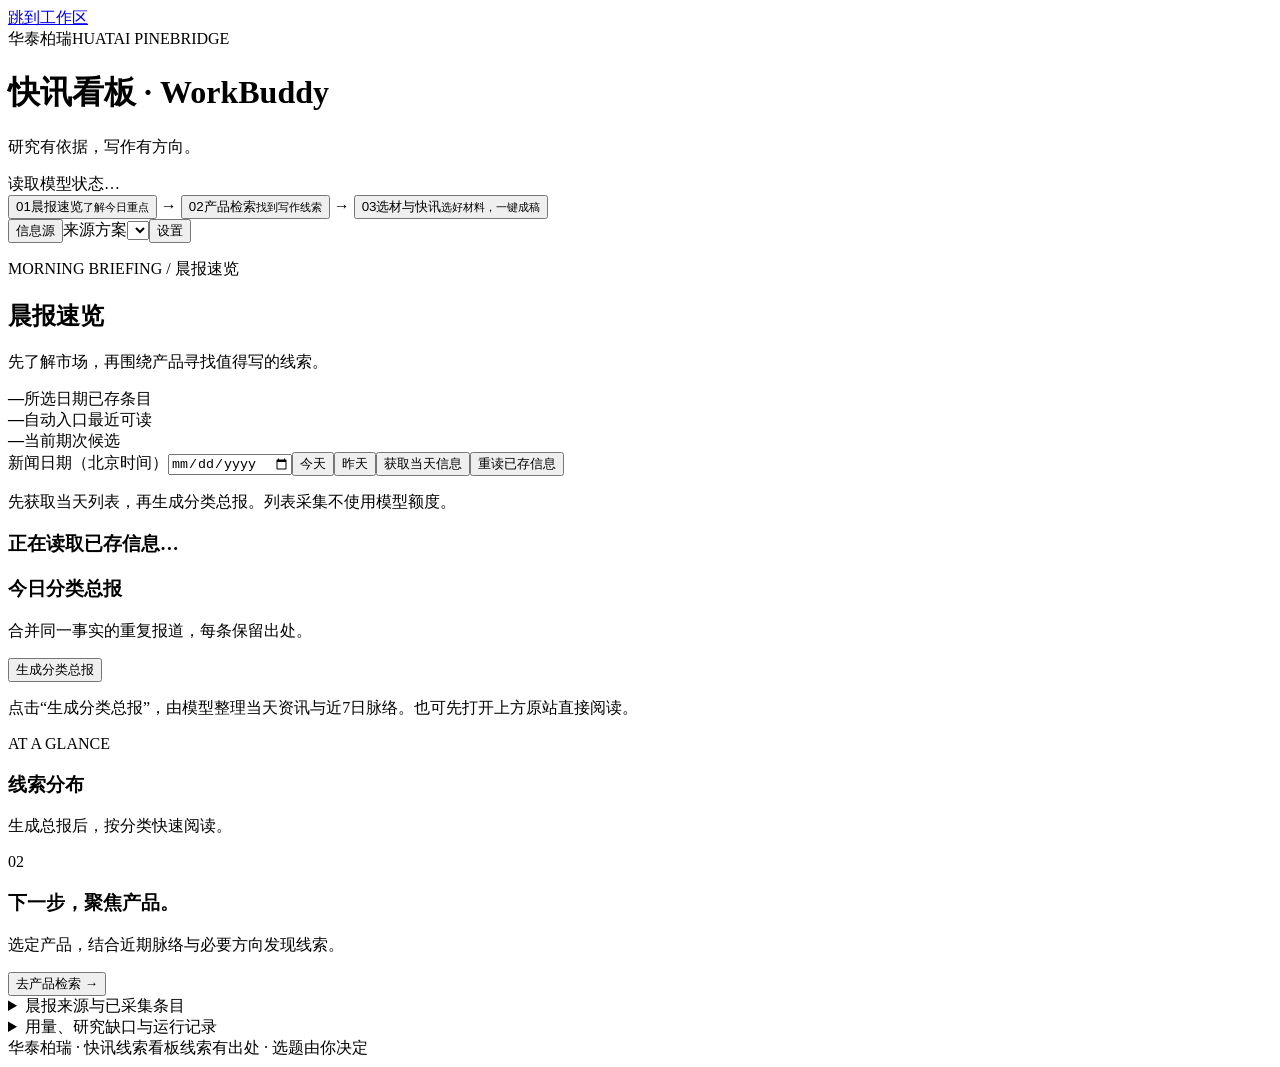
==== fastnews/static/index.html @ 2cdc7c20 "feat: create independent Windows WorkBuddy dashboard with company templates" ====
<!doctype html>
<html lang="zh-CN">
<head><meta charset="utf-8"><meta name="viewport" content="width=device-width,initial-scale=1"><title>快讯看板 · WorkBuddy</title><link rel="stylesheet" href="/style.css"><link rel="stylesheet" href="/editorial.css"><script defer src="/app.js"></script><script defer src="/reader.js"></script><script defer src="/workflow.js"></script><script defer src="/exploration.js"></script><script defer src="/writing.js"></script><script defer src="/workspace.js"></script><script defer src="/visuals.js"></script><script defer src="/workbuddy.js"></script></head>
<body>
<a class="skip-link" href="#main-content">跳到工作区</a>
<header class="app-header"><div class="brand-lockup"><div class="brand-name">华泰柏瑞<span>HUATAI PINEBRIDGE</span></div><div class="brand-divider"></div><div><h1>快讯看板 · WorkBuddy</h1><p>研究有依据，写作有方向。</p></div></div><div class="header-status"><span id="mode"></span><span id="host-badge">读取模型状态…</span></div></header>
<main id="main-content">
<nav class="reader-nav" aria-label="工作板块">
 <div class="reader-links" role="tablist" aria-label="快讯工作流程">
  <button id="tab-morning" role="tab" aria-label="01 晨报速览" aria-controls="morning-workspace" aria-selected="true" data-workspace="morning"><span class="step-number">01</span><span class="step-text">晨报速览<small>了解今日重点</small></span></button>
  <span class="step-connector" aria-hidden="true">→</span>
  <button id="tab-product" role="tab" aria-label="02 产品检索" aria-controls="product-workspace" aria-selected="false" data-workspace="product"><span class="step-number">02</span><span class="step-text">产品检索<small>找到写作线索</small></span></button>
  <span class="step-connector" aria-hidden="true">→</span>
  <button id="tab-materials" role="tab" aria-label="03 选材与快讯" aria-controls="materials-workspace" aria-selected="false" data-workspace="materials"><span class="step-number">03</span><span class="step-text">选材与快讯<small>选好材料，一键成稿 <b id="nav-pool-count"></b></small></span></button>
 </div>
 <div class="reader-profile"><button id="source-workspace-link" data-workspace="sources">信息源</button><label><span class="sr-only">来源方案</span><select id="reader-profile" aria-label="来源方案"></select></label><button id="manage-sources" aria-label="来源设置">设置</button></div>
</nav>
<button id="reading-stop" hidden>停止本轮检索</button><div id="message" role="status" aria-live="polite"></div><section id="job" class="job-result hidden" aria-live="polite"></section>

<section id="morning-workspace" class="workspace-screen" role="tabpanel" aria-labelledby="tab-morning"><section class="panel daily-panel" id="morning-panel" aria-label="按日期查看新闻">
 <div class="intro-board"><div class="intro-copy"><p class="eyebrow">MORNING BRIEFING / 晨报速览</p><h2>晨报速览</h2><p>先了解市场，再围绕产品寻找值得写的线索。</p></div><div class="overview-stats" aria-label="工作台概览"><div><strong id="overview-articles">—</strong><span>所选日期已存条目</span></div><div><strong id="overview-ready">—</strong><span>自动入口最近可读</span></div><div><strong id="overview-pool">—</strong><span>当前期次候选</span></div></div></div>
 <div class="daily-controls"><label>新闻日期（北京时间）<input type="date" id="news-day"></label><button id="today">今天</button><button id="yesterday">昨天</button><button id="scan" class="primary">获取当天信息</button><button id="refresh">重读已存信息</button></div>
 <p class="muted">先获取当天列表，再生成分类总报。列表采集不使用模型额度。</p>
 <div class="daily-heading"><h3 id="daily-title">正在读取已存信息…</h3><span id="daily-count" class="pill"></span></div>


 <div class="briefing-layout"><div class="briefing-content"><div class="section-head report-heading"><div><h3>今日分类总报</h3><p class="muted" id="digest-explainer">合并同一事实的重复报道，每条保留出处。</p></div><button id="digest" class="primary">生成分类总报</button></div>
 <p id="morning-progress" class="task-progress" role="status" aria-live="polite"></p>
 <div id="morning-report" class="reading-report"><p class="empty">点击“生成分类总报”，由模型整理当天资讯与近7日脉络。也可先打开上方原站直接阅读。</p></div></div><aside class="briefing-aside"><section class="topic-overview"><p class="eyebrow">AT A GLANCE</p><h3>线索分布</h3><p id="topic-caption" class="muted">生成总报后，按分类快速阅读。</p><div id="topic-chart"></div><button id="clear-topic" class="text-action" hidden>查看全部分类 →</button></section><section class="next-step"><span class="paper-index" aria-hidden="true">02</span><h3>下一步，聚焦产品。</h3><p>选定产品，结合近期脉络与必要方向发现线索。</p><button id="open-editor">去产品检索 →</button></section></aside></div>
 <details class="briefings"><summary>晨报来源与已采集条目</summary><p id="daily-notice" class="muted"></p><div id="briefing-sources" class="source-grid"></div><details><summary>阅读已采集的晨报条目</summary><div id="daily-briefings"></div></details></details>
</section>
</section>
<section id="product-workspace" class="workspace-screen" role="tabpanel" aria-labelledby="tab-product" hidden><section id="editor-panel" class="editor-panel"><div class="workspace-title product-title"><div><p class="eyebrow">PRODUCT RESEARCH / 产品检索</p><h2>产品检索</h2></div><button data-workspace="materials">查看候选池 <span id="product-pool-count"></span> →</button></div><p class="muted">选择产品与资讯截点，加入感兴趣的线索；写哪些、怎么写，由你决定。</p>
<section class="toolbar panel" aria-label="本期设置">
 <label>观察产品<select id="product"></select></label><label>本期日期<input type="date" id="day"></label><div class="cutoff-display"><span>资讯截至（北京时间）</span><output id="cutoff-readable">正在读取…</output></div>
 <div class="cutoff-actions"><button id="cutoff-now">截至现在</button><button id="cutoff-yesterday">截至昨天</button><button id="cutoff-news-day">采用晨报日期</button></div>
 <details class="full period-tools"><summary>切换历史期次 / 单独建立期次</summary><div class="period-controls"> <button id="create">建立本期</button><label class="wide">已保存的期次<select id="editions"><option value="">请选择期次</option></select></label></div></details>
 <details class="full"><summary>自定义截点与产品资料（可选）</summary><label class="custom-cutoff">自定义新闻截点<input id="cutoff" aria-label="新闻使用截点，含时区"></label><p class="muted">缺交易日历时，请按实际数据填写，例如 HK=2026-09-14@用户核对。留空表示未知，行情数值将保留待核实。产品结构和历史稿件应先导入，再建立本期冻结快照。</p><textarea id="markets" rows="2" placeholder="每行一项 MARKET=YYYY-MM-DD@来源"></textarea><button id="open-import-top">导入产品资料 / 历史稿件</button></details>
</section>
<section class="panel ai-product-panel"><div class="section-head"><div><p class="eyebrow">DISCOVER & SELECT</p><h2>检索与筛选</h2></div><div class="right"><span class="pill">主要方向 ≤3 · 其余有效线索可展开</span><button id="research" class="primary">检索该产品线索</button></div></div><details class="advanced-search"><summary>检索范围与补充关键词</summary><div id="product-plan" class="search-plan"></div><label>本轮补充关键词（可选，逗号分隔）<input id="search-keywords" maxlength="410" placeholder="例如 AI应用、云业务、平台监管；公开检索词，请勿填写私有资料"></label></details><p id="product-progress" class="task-progress" role="status" aria-live="polite"></p><details class="exploration-controls"><summary>继续补搜</summary><label>这次更想了解什么（可选，将用于联网检索，请勿填写私有资料）<input id="explore-question" maxlength="500" placeholder="例如：更多产业投资背景，或者这条消息的后续进展"></label><div class="right"><button id="explore" class="primary">继续探查</button><button id="explore-stop" hidden>停止本轮探查</button><span class="muted">全网增量 · 沿用本期截点 · 8分钟内结束</span></div><p id="explore-progress" class="task-progress" role="status" aria-live="polite"></p></details><div id="product-report" class="reading-report"><p class="empty">选择产品和新闻截点后，点击“检索该产品线索”。</p></div></section>
<details class="panel evidence-tools"><summary>已采集资料与原文核对（可选）</summary><p class="muted">需要逐条核对证据时使用：在左侧筛选本地资料，在右侧核对出处、导入原文、摘录事实；此处不是全网检索结果。日常可直接加入候选池并导出背景，不必完成这一步。</p><div class="workspace">
 <section class="panel candidates"><div class="section-head"><div><p class="eyebrow">01 / COMPARE</p><h2>已采集资料</h2></div></div><p id="edition-note" class="muted">选择产品和截点后，可直接检索。所有线索均由您手工选择。</p><div id="research-summary" aria-live="polite"></div><div class="filters"><select id="relevance" aria-label="产品相关性"><option value="core">产品观察线索</option><option value="background">宏观 / 行业背景</option><option value="all">全部事件池（含旧闻与未命中）</option><option value="selected">人工已选</option></select><select id="group" aria-label="时间分区"><option value="all">全部时间分区</option><option value="within_cutoff">截点内</option><option value="pending_time">时间待核实</option><option value="out_of_cutoff">截点外</option><option value="historical_evidence_incomplete">历史版本不完整</option></select><button id="open-import">补充线索</button></div><div id="events"></div></section>
 <section class="panel detail"><div class="section-head"><div><p class="eyebrow">02 / EVIDENCE</p><h2>事实与来源</h2></div><span class="pill">默认不展示总分</span></div><div id="detail"><p class="empty">点击左侧线索，查看来源、时间与待补材料。</p></div></section>
</div>
</details>
</section></section>
<section id="materials-workspace" class="workspace-screen" role="tabpanel" aria-labelledby="tab-materials" hidden>
<div class="workspace-title"><div><h2>选材与快讯</h2><p id="materials-context" class="muted">先检索产品，再勾选本次材料。</p></div><button data-workspace="product">返回产品检索</button></div>
<div class="direct-layout">
<section class="panel" id="pool-panel"><div class="section-head"><h2>候选材料 <small id="pool-count"></small></h2></div><p class="muted">勾选纳入本次写作，可指定主新闻和必写项。</p><div id="pool-list"></div></section>
<div class="draft-column">
<section class="panel basket" id="background-panel"><div class="section-head"><h2>写作要求 <small id="dirty"></small></h2><button id="writing-generate" class="primary">生成快讯初稿</button></div>
<div id="chosen-main"></div><div id="chosen-clues" hidden></div>
<label>想突出什么（可选）<textarea id="mainline" rows="3" placeholder="例如：先写产业需求的新变化，再联系本产品；不填则在已选材料内判断主次。"></textarea></label>
<details><summary>补充材料或写作要求</summary><button id="add-note">添加补充</button><p id="background-note-count" class="muted"></p><div id="manual-notes"></div></details>
<details><summary>已选事实与背景导出</summary><button id="save">保存选择</button><div id="chosen-facts"></div><button id="export">导出背景 MD</button><div id="downloads"></div><details id="handoff-preview-panel"><summary>查看导出背景</summary><pre id="handoff-preview" class="handoff-preview"></pre></details></details>
</section>
<section class="panel writing-panel" id="writing-panel"><div class="section-head"><h2>快讯初稿</h2></div>
<p id="writing-state" class="muted"></p><p id="writing-research-note" class="muted"></p>
<p id="writing-error" class="writing-gaps" role="alert" hidden></p>
<div class="writing-task"><span id="writing-progress" role="status" aria-live="polite"></span><button id="writing-stop" hidden>停止生成</button></div>
<div id="writing-draft-result"></div>
<details><summary>让 AI 按意见修改</summary><label>修改意见<textarea id="writing-feedback" rows="3" maxlength="4000" placeholder="例如：把主要变化提前，合并重复分析，产品段再简练一些。"></textarea></label><button id="writing-revise">按意见生成新版本</button></details>
<details><summary>历史版本与运行记录</summary><div id="writing-history"></div><pre id="writing-history-content" class="writing-prose"></pre><div id="writing-usage"></div></details>
</section></div></div></section>
<section id="sources-workspace" class="workspace-screen" aria-label="来源与连接" hidden><div class="workspace-title"><div><p class="eyebrow">SOURCE LIBRARY / 信息源</p><h2>可用信息，<em>各有入口。</em></h2><p class="muted">自动来源获取列表，手动来源保留原站。找到重要信息后，可加入自己的写作背景。</p></div></div><section class="panel" id="sector-panel" aria-label="细分领域来源">
 <div class="section-head"><div><p class="eyebrow">BROWSE BY TOPIC</p><h2>按领域查找信息源</h2><p class="muted" id="sector-date"></p></div><div class="right"><label>采集日期<input type="date" id="source-day"></label><button id="scan-sector">更新全部自动来源</button></div></div>
 <div class="category-filter" id="sector-filters"></div><div class="source-group-heading"><h3>自动采集 <span id="automatic-source-count"></span></h3><p>优先读取可用的公开列表，保留每条信息的出处。</p></div><div id="sector-sources" class="source-grid"></div><div class="source-group-heading manual-heading"><h3>产品补搜 / 人工资料 <span id="manual-source-count"></span></h3><p>可检索的公开来源会在产品运行时补搜；访问受限或范围未确认的材料保留人工入口。</p></div><div id="manual-sources" class="source-grid manual-source-grid"></div>
 <h3 class="other-heading">已采集的领域信息</h3>
 <div id="daily-items"><p class="empty">正在读取…</p></div>
 <details id="undated-section"><summary id="undated-title">日期待核实的条目</summary><p class="muted">以下条目没有可靠的报道日期，未计入所选日期。请查看原文核实。</p><div id="daily-undated"></div></details>
 <div id="history-gaps" class="muted warning"></div>
</section>
<section class="coverage panel"><div id="source-coverage-visual" class="source-coverage-visual"></div><div><strong id="coverage">正在读取覆盖情况…</strong><p id="coverage-note" class="muted"></p></div><div class="right"><button id="show-sources">查看来源状态</button><button id="probe">重新检查来源连接</button></div></section>
<details class="panel" id="source-panel"><summary>逐个来源查看原因与最近检查时间</summary><p class="muted">原有26个来源保留。增加网站入口不会自动变成已接通采集器；自定义 RSS / Atom 可尝试读取公开列表。</p><div id="sources" class="source-grid"></div></details>
</section>
<details class="panel"><summary>用量、研究缺口与运行记录</summary><p>列表采集不调用模型。分类总报和产品推荐使用所选模型工具的登录与额度；具体用量以每次任务记录为准。Wind 尚未接入。</p><label><input id="public-text" type="checkbox"> 本次二轮研究读取已允许来源的公开正文（12 事件 / 20 页 / 每事件 4 页；不会自动产生事实）</label><pre id="usage">尚未运行本期研究</pre></details>
<footer><span>华泰柏瑞 · 快讯线索看板</span><span>线索有出处 · 选题由你决定</span></footer>
</main>
<dialog id="import-dialog"><form id="import-form"><div class="section-head"><h2>添加本地材料</h2><button type="button" id="close-import">关闭</button></div><p class="muted">文件和粘贴内容保存在本机。普通文本不会自动成为事实；JSON 可提供带出处的结构化事实。</p><label>材料类型<select id="import-kind"><option value="evidence">线索 / 来源正文</option><option value="product">产品结构（JSON）</option><option value="history">历史稿件</option></select></label><label>关联当前查看事件<input type="checkbox" id="link-event"></label><label>文件<input type="file" id="file" accept=".json,.txt,.md"></label><label>或粘贴文本<textarea id="paste" rows="7"></textarea></label><label>标题<input id="import-title"></label><label>已知公开日期或时刻（可留空）<input id="import-time" placeholder="YYYY-MM-DD 或含时区的时间"></label><label>原始 URL（可留空，不会自动访问）<input id="import-url" type="url"></label><label>资料声明来源（可留空）<input id="declared-source" placeholder="例如用户导出的 Wind 文件；保留实际输入身份"></label><button class="primary" type="submit">导入本地材料</button></form></dialog>
<dialog id="source-manager" class="source-manager"><div class="section-head"><h2>管理我的来源</h2><button id="close-sources">关闭</button></div><p class="muted">个人方案分别保存网址和启停偏好；本机新闻库与工作期次共用。</p><div class="manager-settings"><label>方案名称<input id="profile-name" maxlength="40"></label><label>模型执行工具<select id="reader-host"><option value="workbuddy">WorkBuddy · 官方账户入口</option><option value="none">暂不使用模型</option></select></label><label class="check-label"><input type="checkbox" id="reader-web">允许模型补充联网检索</label><div class="right"><button id="save-profile">保存方案设置</button><button id="new-profile">另建个人方案</button></div></div><p id="host-state" class="muted"></p><div class="right"><button id="workbuddy-login">首次连接</button><button id="workbuddy-check" class="primary">检查连接</button><button id="workbuddy-stop" hidden>停止检查</button></div><p id="workbuddy-state" class="muted"></p><details><summary>高级模型设置</summary><p class="muted">默认沿用当前账户模型。先验证其他模型与档位，再保存为写作和检索设置。</p><label>已验证方案<select id="workbuddy-verified"><option value="">当前账户默认模型</option></select></label><div class="manager-settings"><label>待验证模型 ID<input id="workbuddy-model" placeholder="留空使用默认模型"></label><label>推理档位<select id="workbuddy-effort"><option value="">账户默认</option><option>low</option><option>medium</option><option>high</option><option>xhigh</option><option>max</option></select></label><button id="workbuddy-verify-model">验证此方案</button></div></details><div id="manager-message" role="status"></div><div class="section-head"><h3>网址清单</h3><button id="add-source" class="primary">添加网址</button></div><div id="manager-sources"></div></dialog>
<dialog id="source-edit"><form id="source-edit-form"><div class="section-head"><h2 id="source-edit-title">添加网址</h2><button type="button" id="cancel-source">关闭</button></div><input type="hidden" id="source-id"><label>来源名称<input id="source-name" maxlength="80" required></label><label>网站 / 栏目 / RSS 地址<input id="source-url" type="url" required></label><label>读取方式<select id="source-collection"><option value="link">网站快捷入口（可供关键词检索）</option><option value="feed">公开 RSS / Atom 订阅</option><option value="builtin">原有专用采集器</option></select></label><fieldset><legend>使用板块</legend><label class="check-label"><input type="checkbox" name="section" value="morning">晨报</label><label class="check-label"><input type="checkbox" name="section" value="sector">细分领域</label></fieldset><fieldset><legend>网站分类（可多选）</legend><div id="source-categories" class="checkbox-grid"></div></fieldset><label class="check-label"><input id="source-enabled" type="checkbox" checked>启用这个来源</label><p class="muted">保留原站链接与真实接入状态。编辑原有入口不改变已经适配的采集地址；新增 RSS 将遵守站点访问限制。</p><p id="source-edit-error" role="alert"></p><button class="primary" type="submit">保存网址</button></form></dialog>
</body></html>
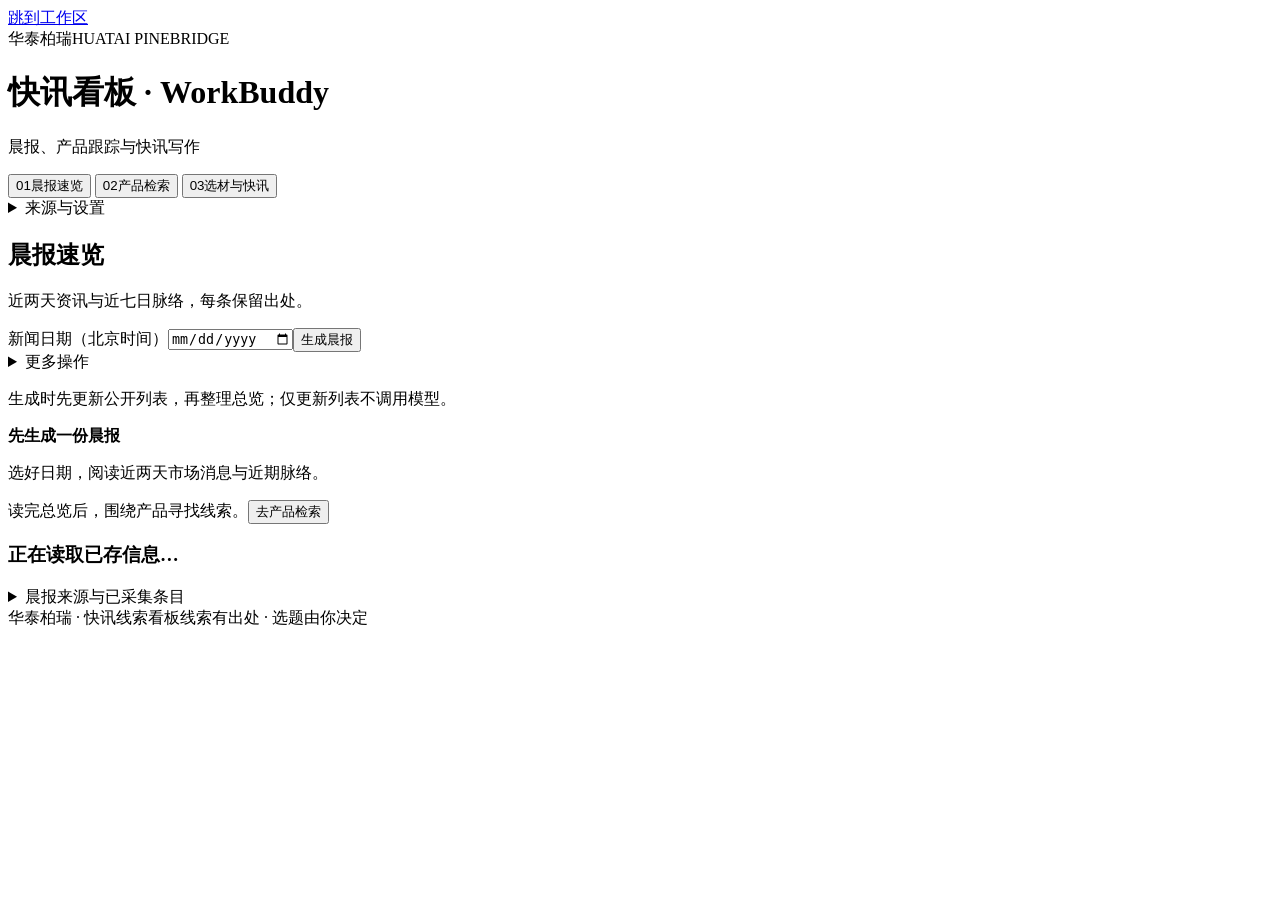
==== commit 4e1bff36: "Simplify editorial workspaces and protect draft delivery during selection changes" ====
--- a/fastnews/static/index.html
+++ b/fastnews/static/index.html
@@ -1,83 +1,94 @@
-<!doctype html>
-<html lang="zh-CN">
-<head><meta charset="utf-8"><meta name="viewport" content="width=device-width,initial-scale=1"><title>快讯看板 · WorkBuddy</title><link rel="stylesheet" href="/style.css"><link rel="stylesheet" href="/editorial.css"><script defer src="/app.js"></script><script defer src="/reader.js"></script><script defer src="/workflow.js"></script><script defer src="/exploration.js"></script><script defer src="/writing.js"></script><script defer src="/workspace.js"></script><script defer src="/visuals.js"></script><script defer src="/workbuddy.js"></script></head>
-<body>
-<a class="skip-link" href="#main-content">跳到工作区</a>
-<header class="app-header"><div class="brand-lockup"><div class="brand-name">华泰柏瑞<span>HUATAI PINEBRIDGE</span></div><div class="brand-divider"></div><div><h1>快讯看板 · WorkBuddy</h1><p>研究有依据，写作有方向。</p></div></div><div class="header-status"><span id="mode"></span><span id="host-badge">读取模型状态…</span></div></header>
-<main id="main-content">
-<nav class="reader-nav" aria-label="工作板块">
- <div class="reader-links" role="tablist" aria-label="快讯工作流程">
-  <button id="tab-morning" role="tab" aria-label="01 晨报速览" aria-controls="morning-workspace" aria-selected="true" data-workspace="morning"><span class="step-number">01</span><span class="step-text">晨报速览<small>了解今日重点</small></span></button>
-  <span class="step-connector" aria-hidden="true">→</span>
-  <button id="tab-product" role="tab" aria-label="02 产品检索" aria-controls="product-workspace" aria-selected="false" data-workspace="product"><span class="step-number">02</span><span class="step-text">产品检索<small>找到写作线索</small></span></button>
-  <span class="step-connector" aria-hidden="true">→</span>
-  <button id="tab-materials" role="tab" aria-label="03 选材与快讯" aria-controls="materials-workspace" aria-selected="false" data-workspace="materials"><span class="step-number">03</span><span class="step-text">选材与快讯<small>选好材料，一键成稿 <b id="nav-pool-count"></b></small></span></button>
- </div>
- <div class="reader-profile"><button id="source-workspace-link" data-workspace="sources">信息源</button><label><span class="sr-only">来源方案</span><select id="reader-profile" aria-label="来源方案"></select></label><button id="manage-sources" aria-label="来源设置">设置</button></div>
-</nav>
-<button id="reading-stop" hidden>停止本轮检索</button><div id="message" role="status" aria-live="polite"></div><section id="job" class="job-result hidden" aria-live="polite"></section>
-
-<section id="morning-workspace" class="workspace-screen" role="tabpanel" aria-labelledby="tab-morning"><section class="panel daily-panel" id="morning-panel" aria-label="按日期查看新闻">
- <div class="intro-board"><div class="intro-copy"><p class="eyebrow">MORNING BRIEFING / 晨报速览</p><h2>晨报速览</h2><p>先了解市场，再围绕产品寻找值得写的线索。</p></div><div class="overview-stats" aria-label="工作台概览"><div><strong id="overview-articles">—</strong><span>所选日期已存条目</span></div><div><strong id="overview-ready">—</strong><span>自动入口最近可读</span></div><div><strong id="overview-pool">—</strong><span>当前期次候选</span></div></div></div>
- <div class="daily-controls"><label>新闻日期（北京时间）<input type="date" id="news-day"></label><button id="today">今天</button><button id="yesterday">昨天</button><button id="scan" class="primary">获取当天信息</button><button id="refresh">重读已存信息</button></div>
- <p class="muted">先获取当天列表，再生成分类总报。列表采集不使用模型额度。</p>
- <div class="daily-heading"><h3 id="daily-title">正在读取已存信息…</h3><span id="daily-count" class="pill"></span></div>
-
-
- <div class="briefing-layout"><div class="briefing-content"><div class="section-head report-heading"><div><h3>今日分类总报</h3><p class="muted" id="digest-explainer">合并同一事实的重复报道，每条保留出处。</p></div><button id="digest" class="primary">生成分类总报</button></div>
- <p id="morning-progress" class="task-progress" role="status" aria-live="polite"></p>
- <div id="morning-report" class="reading-report"><p class="empty">点击“生成分类总报”，由模型整理当天资讯与近7日脉络。也可先打开上方原站直接阅读。</p></div></div><aside class="briefing-aside"><section class="topic-overview"><p class="eyebrow">AT A GLANCE</p><h3>线索分布</h3><p id="topic-caption" class="muted">生成总报后，按分类快速阅读。</p><div id="topic-chart"></div><button id="clear-topic" class="text-action" hidden>查看全部分类 →</button></section><section class="next-step"><span class="paper-index" aria-hidden="true">02</span><h3>下一步，聚焦产品。</h3><p>选定产品，结合近期脉络与必要方向发现线索。</p><button id="open-editor">去产品检索 →</button></section></aside></div>
- <details class="briefings"><summary>晨报来源与已采集条目</summary><p id="daily-notice" class="muted"></p><div id="briefing-sources" class="source-grid"></div><details><summary>阅读已采集的晨报条目</summary><div id="daily-briefings"></div></details></details>
-</section>
-</section>
-<section id="product-workspace" class="workspace-screen" role="tabpanel" aria-labelledby="tab-product" hidden><section id="editor-panel" class="editor-panel"><div class="workspace-title product-title"><div><p class="eyebrow">PRODUCT RESEARCH / 产品检索</p><h2>产品检索</h2></div><button data-workspace="materials">查看候选池 <span id="product-pool-count"></span> →</button></div><p class="muted">选择产品与资讯截点，加入感兴趣的线索；写哪些、怎么写，由你决定。</p>
-<section class="toolbar panel" aria-label="本期设置">
- <label>观察产品<select id="product"></select></label><label>本期日期<input type="date" id="day"></label><div class="cutoff-display"><span>资讯截至（北京时间）</span><output id="cutoff-readable">正在读取…</output></div>
- <div class="cutoff-actions"><button id="cutoff-now">截至现在</button><button id="cutoff-yesterday">截至昨天</button><button id="cutoff-news-day">采用晨报日期</button></div>
- <details class="full period-tools"><summary>切换历史期次 / 单独建立期次</summary><div class="period-controls"> <button id="create">建立本期</button><label class="wide">已保存的期次<select id="editions"><option value="">请选择期次</option></select></label></div></details>
- <details class="full"><summary>自定义截点与产品资料（可选）</summary><label class="custom-cutoff">自定义新闻截点<input id="cutoff" aria-label="新闻使用截点，含时区"></label><p class="muted">缺交易日历时，请按实际数据填写，例如 HK=2026-09-14@用户核对。留空表示未知，行情数值将保留待核实。产品结构和历史稿件应先导入，再建立本期冻结快照。</p><textarea id="markets" rows="2" placeholder="每行一项 MARKET=YYYY-MM-DD@来源"></textarea><button id="open-import-top">导入产品资料 / 历史稿件</button></details>
-</section>
-<section class="panel ai-product-panel"><div class="section-head"><div><p class="eyebrow">DISCOVER & SELECT</p><h2>检索与筛选</h2></div><div class="right"><span class="pill">主要方向 ≤3 · 其余有效线索可展开</span><button id="research" class="primary">检索该产品线索</button></div></div><details class="advanced-search"><summary>检索范围与补充关键词</summary><div id="product-plan" class="search-plan"></div><label>本轮补充关键词（可选，逗号分隔）<input id="search-keywords" maxlength="410" placeholder="例如 AI应用、云业务、平台监管；公开检索词，请勿填写私有资料"></label></details><p id="product-progress" class="task-progress" role="status" aria-live="polite"></p><details class="exploration-controls"><summary>继续补搜</summary><label>这次更想了解什么（可选，将用于联网检索，请勿填写私有资料）<input id="explore-question" maxlength="500" placeholder="例如：更多产业投资背景，或者这条消息的后续进展"></label><div class="right"><button id="explore" class="primary">继续探查</button><button id="explore-stop" hidden>停止本轮探查</button><span class="muted">全网增量 · 沿用本期截点 · 8分钟内结束</span></div><p id="explore-progress" class="task-progress" role="status" aria-live="polite"></p></details><div id="product-report" class="reading-report"><p class="empty">选择产品和新闻截点后，点击“检索该产品线索”。</p></div></section>
-<details class="panel evidence-tools"><summary>已采集资料与原文核对（可选）</summary><p class="muted">需要逐条核对证据时使用：在左侧筛选本地资料，在右侧核对出处、导入原文、摘录事实；此处不是全网检索结果。日常可直接加入候选池并导出背景，不必完成这一步。</p><div class="workspace">
- <section class="panel candidates"><div class="section-head"><div><p class="eyebrow">01 / COMPARE</p><h2>已采集资料</h2></div></div><p id="edition-note" class="muted">选择产品和截点后，可直接检索。所有线索均由您手工选择。</p><div id="research-summary" aria-live="polite"></div><div class="filters"><select id="relevance" aria-label="产品相关性"><option value="core">产品观察线索</option><option value="background">宏观 / 行业背景</option><option value="all">全部事件池（含旧闻与未命中）</option><option value="selected">人工已选</option></select><select id="group" aria-label="时间分区"><option value="all">全部时间分区</option><option value="within_cutoff">截点内</option><option value="pending_time">时间待核实</option><option value="out_of_cutoff">截点外</option><option value="historical_evidence_incomplete">历史版本不完整</option></select><button id="open-import">补充线索</button></div><div id="events"></div></section>
- <section class="panel detail"><div class="section-head"><div><p class="eyebrow">02 / EVIDENCE</p><h2>事实与来源</h2></div><span class="pill">默认不展示总分</span></div><div id="detail"><p class="empty">点击左侧线索，查看来源、时间与待补材料。</p></div></section>
-</div>
-</details>
-</section></section>
-<section id="materials-workspace" class="workspace-screen" role="tabpanel" aria-labelledby="tab-materials" hidden>
-<div class="workspace-title"><div><h2>选材与快讯</h2><p id="materials-context" class="muted">先检索产品，再勾选本次材料。</p></div><button data-workspace="product">返回产品检索</button></div>
-<div class="direct-layout">
-<section class="panel" id="pool-panel"><div class="section-head"><h2>候选材料 <small id="pool-count"></small></h2></div><p class="muted">勾选纳入本次写作，可指定主新闻和必写项。</p><div id="pool-list"></div></section>
-<div class="draft-column">
-<section class="panel basket" id="background-panel"><div class="section-head"><h2>写作要求 <small id="dirty"></small></h2><button id="writing-generate" class="primary">生成快讯初稿</button></div>
-<div id="chosen-main"></div><div id="chosen-clues" hidden></div>
-<label>想突出什么（可选）<textarea id="mainline" rows="3" placeholder="例如：先写产业需求的新变化，再联系本产品；不填则在已选材料内判断主次。"></textarea></label>
-<details><summary>补充材料或写作要求</summary><button id="add-note">添加补充</button><p id="background-note-count" class="muted"></p><div id="manual-notes"></div></details>
-<details><summary>已选事实与背景导出</summary><button id="save">保存选择</button><div id="chosen-facts"></div><button id="export">导出背景 MD</button><div id="downloads"></div><details id="handoff-preview-panel"><summary>查看导出背景</summary><pre id="handoff-preview" class="handoff-preview"></pre></details></details>
-</section>
-<section class="panel writing-panel" id="writing-panel"><div class="section-head"><h2>快讯初稿</h2></div>
-<p id="writing-state" class="muted"></p><p id="writing-research-note" class="muted"></p>
-<p id="writing-error" class="writing-gaps" role="alert" hidden></p>
-<div class="writing-task"><span id="writing-progress" role="status" aria-live="polite"></span><button id="writing-stop" hidden>停止生成</button></div>
-<div id="writing-draft-result"></div>
-<details><summary>让 AI 按意见修改</summary><label>修改意见<textarea id="writing-feedback" rows="3" maxlength="4000" placeholder="例如：把主要变化提前，合并重复分析，产品段再简练一些。"></textarea></label><button id="writing-revise">按意见生成新版本</button></details>
-<details><summary>历史版本与运行记录</summary><div id="writing-history"></div><pre id="writing-history-content" class="writing-prose"></pre><div id="writing-usage"></div></details>
-</section></div></div></section>
-<section id="sources-workspace" class="workspace-screen" aria-label="来源与连接" hidden><div class="workspace-title"><div><p class="eyebrow">SOURCE LIBRARY / 信息源</p><h2>可用信息，<em>各有入口。</em></h2><p class="muted">自动来源获取列表，手动来源保留原站。找到重要信息后，可加入自己的写作背景。</p></div></div><section class="panel" id="sector-panel" aria-label="细分领域来源">
- <div class="section-head"><div><p class="eyebrow">BROWSE BY TOPIC</p><h2>按领域查找信息源</h2><p class="muted" id="sector-date"></p></div><div class="right"><label>采集日期<input type="date" id="source-day"></label><button id="scan-sector">更新全部自动来源</button></div></div>
- <div class="category-filter" id="sector-filters"></div><div class="source-group-heading"><h3>自动采集 <span id="automatic-source-count"></span></h3><p>优先读取可用的公开列表，保留每条信息的出处。</p></div><div id="sector-sources" class="source-grid"></div><div class="source-group-heading manual-heading"><h3>产品补搜 / 人工资料 <span id="manual-source-count"></span></h3><p>可检索的公开来源会在产品运行时补搜；访问受限或范围未确认的材料保留人工入口。</p></div><div id="manual-sources" class="source-grid manual-source-grid"></div>
- <h3 class="other-heading">已采集的领域信息</h3>
- <div id="daily-items"><p class="empty">正在读取…</p></div>
- <details id="undated-section"><summary id="undated-title">日期待核实的条目</summary><p class="muted">以下条目没有可靠的报道日期，未计入所选日期。请查看原文核实。</p><div id="daily-undated"></div></details>
- <div id="history-gaps" class="muted warning"></div>
-</section>
-<section class="coverage panel"><div id="source-coverage-visual" class="source-coverage-visual"></div><div><strong id="coverage">正在读取覆盖情况…</strong><p id="coverage-note" class="muted"></p></div><div class="right"><button id="show-sources">查看来源状态</button><button id="probe">重新检查来源连接</button></div></section>
-<details class="panel" id="source-panel"><summary>逐个来源查看原因与最近检查时间</summary><p class="muted">原有26个来源保留。增加网站入口不会自动变成已接通采集器；自定义 RSS / Atom 可尝试读取公开列表。</p><div id="sources" class="source-grid"></div></details>
-</section>
-<details class="panel"><summary>用量、研究缺口与运行记录</summary><p>列表采集不调用模型。分类总报和产品推荐使用所选模型工具的登录与额度；具体用量以每次任务记录为准。Wind 尚未接入。</p><label><input id="public-text" type="checkbox"> 本次二轮研究读取已允许来源的公开正文（12 事件 / 20 页 / 每事件 4 页；不会自动产生事实）</label><pre id="usage">尚未运行本期研究</pre></details>
-<footer><span>华泰柏瑞 · 快讯线索看板</span><span>线索有出处 · 选题由你决定</span></footer>
-</main>
-<dialog id="import-dialog"><form id="import-form"><div class="section-head"><h2>添加本地材料</h2><button type="button" id="close-import">关闭</button></div><p class="muted">文件和粘贴内容保存在本机。普通文本不会自动成为事实；JSON 可提供带出处的结构化事实。</p><label>材料类型<select id="import-kind"><option value="evidence">线索 / 来源正文</option><option value="product">产品结构（JSON）</option><option value="history">历史稿件</option></select></label><label>关联当前查看事件<input type="checkbox" id="link-event"></label><label>文件<input type="file" id="file" accept=".json,.txt,.md"></label><label>或粘贴文本<textarea id="paste" rows="7"></textarea></label><label>标题<input id="import-title"></label><label>已知公开日期或时刻（可留空）<input id="import-time" placeholder="YYYY-MM-DD 或含时区的时间"></label><label>原始 URL（可留空，不会自动访问）<input id="import-url" type="url"></label><label>资料声明来源（可留空）<input id="declared-source" placeholder="例如用户导出的 Wind 文件；保留实际输入身份"></label><button class="primary" type="submit">导入本地材料</button></form></dialog>
-<dialog id="source-manager" class="source-manager"><div class="section-head"><h2>管理我的来源</h2><button id="close-sources">关闭</button></div><p class="muted">个人方案分别保存网址和启停偏好；本机新闻库与工作期次共用。</p><div class="manager-settings"><label>方案名称<input id="profile-name" maxlength="40"></label><label>模型执行工具<select id="reader-host"><option value="workbuddy">WorkBuddy · 官方账户入口</option><option value="none">暂不使用模型</option></select></label><label class="check-label"><input type="checkbox" id="reader-web">允许模型补充联网检索</label><div class="right"><button id="save-profile">保存方案设置</button><button id="new-profile">另建个人方案</button></div></div><p id="host-state" class="muted"></p><div class="right"><button id="workbuddy-login">首次连接</button><button id="workbuddy-check" class="primary">检查连接</button><button id="workbuddy-stop" hidden>停止检查</button></div><p id="workbuddy-state" class="muted"></p><details><summary>高级模型设置</summary><p class="muted">默认沿用当前账户模型。先验证其他模型与档位，再保存为写作和检索设置。</p><label>已验证方案<select id="workbuddy-verified"><option value="">当前账户默认模型</option></select></label><div class="manager-settings"><label>待验证模型 ID<input id="workbuddy-model" placeholder="留空使用默认模型"></label><label>推理档位<select id="workbuddy-effort"><option value="">账户默认</option><option>low</option><option>medium</option><option>high</option><option>xhigh</option><option>max</option></select></label><button id="workbuddy-verify-model">验证此方案</button></div></details><div id="manager-message" role="status"></div><div class="section-head"><h3>网址清单</h3><button id="add-source" class="primary">添加网址</button></div><div id="manager-sources"></div></dialog>
-<dialog id="source-edit"><form id="source-edit-form"><div class="section-head"><h2 id="source-edit-title">添加网址</h2><button type="button" id="cancel-source">关闭</button></div><input type="hidden" id="source-id"><label>来源名称<input id="source-name" maxlength="80" required></label><label>网站 / 栏目 / RSS 地址<input id="source-url" type="url" required></label><label>读取方式<select id="source-collection"><option value="link">网站快捷入口（可供关键词检索）</option><option value="feed">公开 RSS / Atom 订阅</option><option value="builtin">原有专用采集器</option></select></label><fieldset><legend>使用板块</legend><label class="check-label"><input type="checkbox" name="section" value="morning">晨报</label><label class="check-label"><input type="checkbox" name="section" value="sector">细分领域</label></fieldset><fieldset><legend>网站分类（可多选）</legend><div id="source-categories" class="checkbox-grid"></div></fieldset><label class="check-label"><input id="source-enabled" type="checkbox" checked>启用这个来源</label><p class="muted">保留原站链接与真实接入状态。编辑原有入口不改变已经适配的采集地址；新增 RSS 将遵守站点访问限制。</p><p id="source-edit-error" role="alert"></p><button class="primary" type="submit">保存网址</button></form></dialog>
-</body></html>
+<!doctype html>
+<html lang="zh-CN">
+<head><meta charset="utf-8"><meta name="viewport" content="width=device-width,initial-scale=1"><title>快讯看板 · WorkBuddy</title><link rel="stylesheet" href="/style.css"><link rel="stylesheet" href="/editorial.css"><script defer src="/app.js"></script><script defer src="/reader.js"></script><script defer src="/workflow.js"></script><script defer src="/exploration.js"></script><script defer src="/writing.js"></script><script defer src="/workspace.js"></script><script defer src="/visuals.js"></script><script defer src="/workbuddy.js"></script></head>
+<body>
+<a class="skip-link" href="#main-content">跳到工作区</a>
+<header class="app-header"><div class="brand-lockup"><div class="brand-name">华泰柏瑞<span>HUATAI PINEBRIDGE</span></div><div class="brand-divider"></div><div><h1>快讯看板 · WorkBuddy</h1><p>晨报、产品跟踪与快讯写作</p></div></div><div class="header-status"><span id="mode"></span></div></header>
+<main id="main-content">
+<nav class="reader-nav" aria-label="工作板块">
+ <div class="reader-links" role="tablist" aria-label="快讯工作流程">
+  <button id="tab-morning" role="tab" aria-label="01 晨报速览" aria-controls="morning-workspace" aria-selected="true" data-workspace="morning"><span class="step-number">01</span><span class="step-text">晨报速览</span></button>
+  <button id="tab-product" role="tab" aria-label="02 产品检索" aria-controls="product-workspace" aria-selected="false" data-workspace="product"><span class="step-number">02</span><span class="step-text">产品检索</span></button>
+  <button id="tab-materials" role="tab" aria-label="03 选材与快讯" aria-controls="materials-workspace" aria-selected="false" data-workspace="materials"><span class="step-number">03</span><span class="step-text">选材与快讯<b id="nav-pool-count"></b></span></button>
+ </div>
+ <details class="workspace-menu" id="workspace-menu"><summary>来源与设置</summary><div class="menu-content">
+ <label>来源方案<select id="reader-profile" aria-label="来源方案"></select></label>
+ <div class="menu-actions"><button id="source-workspace-link" data-workspace="sources">查看信息源</button><button id="manage-sources" aria-label="来源设置">管理方案</button></div>
+ <p id="host-badge" class="muted">读取模型状态…</p>
+<details class="runtime-tools"><summary>用量、研究缺口与运行记录</summary><p>列表采集不调用模型。分类总报和产品推荐使用所选模型工具的登录与额度；具体用量以每次任务记录为准。Wind 尚未接入。</p><label><input id="public-text" type="checkbox"> 本次二轮研究读取已允许来源的公开正文（12 事件 / 20 页 / 每事件 4 页；不会自动产生事实）</label><pre id="usage">尚未运行本期研究</pre></details>
+ </div></details>
+</nav>
+<button id="reading-stop" hidden>停止本轮检索</button><div id="message" role="status" aria-live="polite"></div><section id="job" class="job-result hidden" aria-live="polite"></section>
+
+<section id="morning-workspace" class="workspace-screen" role="tabpanel" aria-labelledby="tab-morning"><section class="panel daily-panel" id="morning-panel" aria-label="按日期查看新闻">
+ <div class="workspace-title"><div><h2>晨报速览</h2><p class="muted" id="digest-explainer">近两天资讯与近七日脉络，每条保留出处。</p></div></div>
+ <div class="daily-controls"><label>新闻日期（北京时间）<input type="date" id="news-day"></label><button id="digest" class="primary">生成晨报</button>
+ <details class="utility-menu"><summary>更多操作</summary><div class="menu-content"><div class="menu-actions"><button id="today">今天</button><button id="yesterday">昨天</button></div><button id="scan">仅更新新闻列表</button><button id="refresh">重读已存信息</button></div></details></div>
+ <p class="muted action-hint">生成时先更新公开列表，再整理总览；仅更新列表不调用模型。</p>
+ <p id="morning-progress" class="task-progress" role="status" aria-live="polite"></p>
+ <div class="reading-overview" id="reading-overview" hidden><p id="topic-caption" class="muted"></p><div id="topic-chart"></div><button id="clear-topic" class="text-action" hidden>全部分类</button></div>
+ <div id="morning-report" class="reading-report"><div class="empty"><strong>先生成一份晨报</strong><p>选好日期，阅读近两天市场消息与近期脉络。</p></div></div>
+ <div class="morning-next"><span>读完总览后，围绕产品寻找线索。</span><button id="open-editor" class="text-action">去产品检索</button></div>
+ <div class="daily-heading"><h3 id="daily-title">正在读取已存信息…</h3><span id="daily-count" class="pill"></span></div>
+ <div hidden><span id="overview-articles"></span><span id="overview-ready"></span><span id="overview-pool"></span></div>
+ <details class="briefings"><summary>晨报来源与已采集条目</summary><p id="daily-notice" class="muted"></p><div id="briefing-sources" class="source-grid"></div><details><summary>阅读已采集的晨报条目</summary><div id="daily-briefings"></div></details></details>
+</section>
+</section>
+<section id="product-workspace" class="workspace-screen" role="tabpanel" aria-labelledby="tab-product" hidden><section id="editor-panel" class="editor-panel">
+<div class="workspace-title"><div><h2>产品检索</h2><p class="muted">选择产品，寻找本次可写的线索与近期背景。</p></div><span class="muted">候选池 <span id="product-pool-count"></span></span></div>
+<section class="panel research-panel" aria-label="本期设置">
+ <div class="research-controls"><label>观察产品<select id="product"></select></label><div class="cutoff-display"><span>资讯截至（北京时间）</span><output id="cutoff-readable">正在读取…</output></div><button id="research" class="primary">检索该产品线索</button></div>
+ <div class="research-settings"><details class="cutoff-settings"><summary>调整截点与期次</summary><div class="cutoff-actions"><button id="cutoff-now">截至现在</button><button id="cutoff-yesterday">截至昨天</button><button id="cutoff-news-day">采用晨报日期</button></div><div class="note-fields"><label>自定义新闻截点<input id="cutoff" aria-label="新闻使用截点，含时区"></label><label>本期日期<input type="date" id="day"></label></div>
+ <details class="period-tools"><summary>历史期次与单独建期</summary><div class="period-controls"><button id="create">建立本期</button><label>已保存的期次<select id="editions"><option value="">请选择期次</option></select></label></div></details></details>
+ <details class="advanced-search"><summary>检索选项与继续补搜</summary><div id="product-plan" class="search-plan"></div><label>本轮补充关键词（可选，逗号分隔）<input id="search-keywords" maxlength="410" placeholder="公开检索词，请勿填写私有资料"></label><div class="exploration-controls"><label>继续补搜的方向（可选）<input id="explore-question" maxlength="500" placeholder="例如：产业投资背景，或消息的后续进展"></label><div class="right"><button id="explore">继续探查</button><button id="explore-stop" hidden>停止本轮探查</button><span class="muted">沿用本期截点，可随时停止</span></div><p id="explore-progress" class="task-progress" role="status" aria-live="polite"></p></div></details>
+ <details><summary>产品资料与历史稿导入</summary><p class="muted">产品结构与历史稿应先导入，再建立本期快照。行情截点留空表示未知。</p><label>各市场数据截点<textarea id="markets" rows="2" placeholder="每行一项 MARKET=YYYY-MM-DD@来源"></textarea></label><button id="open-import-top">导入产品资料 / 历史稿件</button></details></div>
+ <p id="product-progress" class="task-progress" role="status" aria-live="polite"></p><div id="product-report" class="reading-report"><div class="empty"><strong>先选择要跟踪的产品</strong><p>开始检索后，这里会显示当前线索、近期背景及待补证材料。</p></div></div>
+</section>
+<details class="panel evidence-tools"><summary>已采集资料与原文核对（可选）</summary><p class="muted">需要逐条核对证据时使用：在左侧筛选本地资料，在右侧核对出处、导入原文、摘录事实；此处不是全网检索结果。日常可直接加入候选池并导出背景，不必完成这一步。</p><div class="workspace">
+ <section class="panel candidates"><div class="section-head"><div><p class="eyebrow">01 / COMPARE</p><h2>已采集资料</h2></div></div><p id="edition-note" class="muted">选择产品和截点后，可直接检索。所有线索均由您手工选择。</p><div id="research-summary" aria-live="polite"></div><div class="filters"><select id="relevance" aria-label="产品相关性"><option value="core">产品观察线索</option><option value="background">宏观 / 行业背景</option><option value="all">全部事件池（含旧闻与未命中）</option><option value="selected">人工已选</option></select><select id="group" aria-label="时间分区"><option value="all">全部时间分区</option><option value="within_cutoff">截点内</option><option value="pending_time">时间待核实</option><option value="out_of_cutoff">截点外</option><option value="historical_evidence_incomplete">历史版本不完整</option></select><button id="open-import">补充线索</button></div><div id="events"></div></section>
+ <section class="panel detail"><div class="section-head"><div><p class="eyebrow">02 / EVIDENCE</p><h2>事实与来源</h2></div><span class="pill">默认不展示总分</span></div><div id="detail"><p class="empty">点击左侧线索，查看来源、时间与待补材料。</p></div></section>
+</div>
+</details>
+</section></section>
+<section id="materials-workspace" class="workspace-screen" role="tabpanel" aria-labelledby="tab-materials" hidden>
+<div class="workspace-title"><div><h2>选材与快讯</h2><p id="materials-context" class="muted">先检索产品，再勾选本次材料。</p></div></div>
+<div class="direct-layout">
+<details class="panel" id="pool-panel" open><summary class="pool-heading"><span>候选材料</span><span id="pool-count" class="muted"></span></summary><p class="muted">勾选本次要写的材料。</p><div id="pool-list"></div></details>
+<div class="draft-column"><section class="panel writing-panel" id="writing-panel">
+ <div class="section-head"><h3>快讯初稿</h3><button id="writing-generate" class="primary">生成快讯初稿</button></div>
+ <p id="writing-state" class="muted"></p><p id="writing-research-note" class="muted"></p>
+ <details class="basket writing-brief" id="background-panel"><summary>写作重点与补充要求 <span id="dirty" class="muted"></span></summary>
+ <div id="chosen-main"></div><details><summary>已选材料顺序与必写设置</summary><div id="chosen-clues"></div></details>
+ <label>想突出什么（可选）<textarea id="mainline" rows="3" placeholder="写下本次主线；不填则在已选材料内判断主次。"></textarea></label>
+ <details><summary>补充材料或写作要求</summary><button id="add-note">添加补充</button><p id="background-note-count" class="muted"></p><div id="manual-notes"></div></details>
+ <details><summary>保存选择与背景导出</summary><button id="save">保存选择</button><div id="chosen-facts"></div><button id="export">导出背景 MD</button><div id="downloads"></div><details id="handoff-preview-panel"><summary>查看导出背景</summary><pre id="handoff-preview" class="handoff-preview"></pre></details></details>
+ </details>
+ <p id="writing-error" class="writing-gaps" role="alert" hidden></p><div class="writing-task"><span id="writing-progress" role="status" aria-live="polite"></span><button id="writing-stop" hidden>停止生成</button></div>
+ <div id="writing-draft-result"></div>
+ <details><summary>让 AI 按意见修改</summary><label>修改意见<textarea id="writing-feedback" rows="3" maxlength="4000" placeholder="例如：把主要变化提前，合并重复分析，产品段更简练。"></textarea></label><button id="writing-revise">按意见生成新版本</button></details>
+ <details><summary>本期历史版本与运行记录</summary><div id="writing-history"></div><pre id="writing-history-content" class="writing-prose"></pre><div id="writing-usage"></div></details>
+ </section></div></div>
+<details class="panel archive-panel" id="archive-panel"><summary>历史稿件库 <span class="pill" id="archive-count"></span></summary>
+<p class="muted">按生成时间归档所有期次生成过的快讯初稿，不必切换期次即可直接查看、复制或下载。</p>
+<div id="archive-list"><p class="empty">正在读取…</p></div>
+<pre id="archive-content" class="writing-prose" hidden></pre>
+</details>
+</section>
+<section id="sources-workspace" class="workspace-screen" aria-label="来源与连接" hidden><div class="workspace-title"><div><p class="eyebrow">SOURCE LIBRARY / 信息源</p><h2>信息源</h2><p class="muted">自动来源获取列表，手动来源保留原站。找到重要信息后，可加入自己的写作背景。</p></div></div><section class="panel" id="sector-panel" aria-label="细分领域来源">
+ <div class="section-head"><div><p class="eyebrow">BROWSE BY TOPIC</p><h2>按领域查找信息源</h2><p class="muted" id="sector-date"></p></div><div class="right"><label>采集日期<input type="date" id="source-day"></label><button id="scan-sector">更新全部自动来源</button></div></div>
+ <div class="category-filter" id="sector-filters"></div><div class="source-group-heading"><h3>自动采集 <span id="automatic-source-count"></span></h3><p>优先读取可用的公开列表，保留每条信息的出处。</p></div><div id="sector-sources" class="source-grid"></div><div class="source-group-heading manual-heading"><h3>产品补搜 / 人工资料 <span id="manual-source-count"></span></h3><p>可检索的公开来源会在产品运行时补搜；访问受限或范围未确认的材料保留人工入口。</p></div><div id="manual-sources" class="source-grid manual-source-grid"></div>
+ <h3 class="other-heading">已采集的领域信息</h3>
+ <div id="daily-items"><p class="empty">正在读取…</p></div>
+ <details id="undated-section"><summary id="undated-title">日期待核实的条目</summary><p class="muted">以下条目没有可靠的报道日期，未计入所选日期。请查看原文核实。</p><div id="daily-undated"></div></details>
+ <div id="history-gaps" class="muted warning"></div>
+</section>
+<section class="coverage panel"><div id="source-coverage-visual" class="source-coverage-visual"></div><div><strong id="coverage">正在读取覆盖情况…</strong><p id="coverage-note" class="muted"></p></div><div class="right"><button id="show-sources">查看来源状态</button><button id="probe">重新检查来源连接</button></div></section>
+<details class="panel" id="source-panel"><summary>逐个来源查看原因与最近检查时间</summary><p class="muted">原有26个来源保留。增加网站入口不会自动变成已接通采集器；自定义 RSS / Atom 可尝试读取公开列表。</p><div id="sources" class="source-grid"></div></details>
+</section>
+
+<footer><span>华泰柏瑞 · 快讯线索看板</span><span>线索有出处 · 选题由你决定</span></footer>
+</main>
+<dialog id="import-dialog"><form id="import-form"><div class="section-head"><h2>添加本地材料</h2><button type="button" id="close-import">关闭</button></div><p class="muted">文件和粘贴内容保存在本机。普通文本不会自动成为事实；JSON 可提供带出处的结构化事实。</p><label>材料类型<select id="import-kind"><option value="evidence">线索 / 来源正文</option><option value="product">产品结构（JSON）</option><option value="history">历史稿件</option></select></label><label>关联当前查看事件<input type="checkbox" id="link-event"></label><label>文件<input type="file" id="file" accept=".json,.txt,.md"></label><label>或粘贴文本<textarea id="paste" rows="7"></textarea></label><label>标题<input id="import-title"></label><label>已知公开日期或时刻（可留空）<input id="import-time" placeholder="YYYY-MM-DD 或含时区的时间"></label><label>原始 URL（可留空，不会自动访问）<input id="import-url" type="url"></label><label>资料声明来源（可留空）<input id="declared-source" placeholder="例如用户导出的 Wind 文件；保留实际输入身份"></label><button class="primary" type="submit">导入本地材料</button></form></dialog>
+<dialog id="source-manager" class="source-manager"><div class="section-head"><h2>管理我的来源</h2><button id="close-sources">关闭</button></div><p class="muted">个人方案分别保存网址和启停偏好；本机新闻库与工作期次共用。</p><div class="manager-settings"><label>方案名称<input id="profile-name" maxlength="40"></label><label>模型执行工具<select id="reader-host"><option value="workbuddy">WorkBuddy · 官方账户入口</option><option value="none">暂不使用模型</option></select></label><label class="check-label"><input type="checkbox" id="reader-web">允许模型补充联网检索</label><div class="right"><button id="save-profile">保存方案设置</button><button id="new-profile">另建个人方案</button></div></div><p id="host-state" class="muted"></p><div class="right"><button id="workbuddy-login">首次连接</button><button id="workbuddy-check" class="primary">检查连接</button><button id="workbuddy-stop" hidden>停止检查</button></div><p id="workbuddy-state" class="muted"></p><details><summary>高级模型设置</summary><p class="muted">默认沿用当前账户模型。先验证其他模型与档位，再保存为写作和检索设置。</p><label>已验证方案<select id="workbuddy-verified"><option value="">当前账户默认模型</option></select></label><div class="manager-settings"><label>待验证模型 ID<input id="workbuddy-model" placeholder="留空使用默认模型"></label><label>推理档位<select id="workbuddy-effort"><option value="">账户默认</option><option>low</option><option>medium</option><option>high</option><option>xhigh</option><option>max</option></select></label><button id="workbuddy-verify-model">验证此方案</button></div></details><div id="manager-message" role="status"></div><div class="section-head"><h3>网址清单</h3><button id="add-source" class="primary">添加网址</button></div><div id="manager-sources"></div></dialog>
+<dialog id="source-edit"><form id="source-edit-form"><div class="section-head"><h2 id="source-edit-title">添加网址</h2><button type="button" id="cancel-source">关闭</button></div><input type="hidden" id="source-id"><label>来源名称<input id="source-name" maxlength="80" required></label><label>网站 / 栏目 / RSS 地址<input id="source-url" type="url" required></label><label>读取方式<select id="source-collection"><option value="link">网站快捷入口（可供关键词检索）</option><option value="feed">公开 RSS / Atom 订阅</option><option value="builtin">原有专用采集器</option></select></label><fieldset><legend>使用板块</legend><label class="check-label"><input type="checkbox" name="section" value="morning">晨报</label><label class="check-label"><input type="checkbox" name="section" value="sector">细分领域</label></fieldset><fieldset><legend>网站分类（可多选）</legend><div id="source-categories" class="checkbox-grid"></div></fieldset><label class="check-label"><input id="source-enabled" type="checkbox" checked>启用这个来源</label><p class="muted">保留原站链接与真实接入状态。编辑原有入口不改变已经适配的采集地址；新增 RSS 将遵守站点访问限制。</p><p id="source-edit-error" role="alert"></p><button class="primary" type="submit">保存网址</button></form></dialog>
+</body></html>
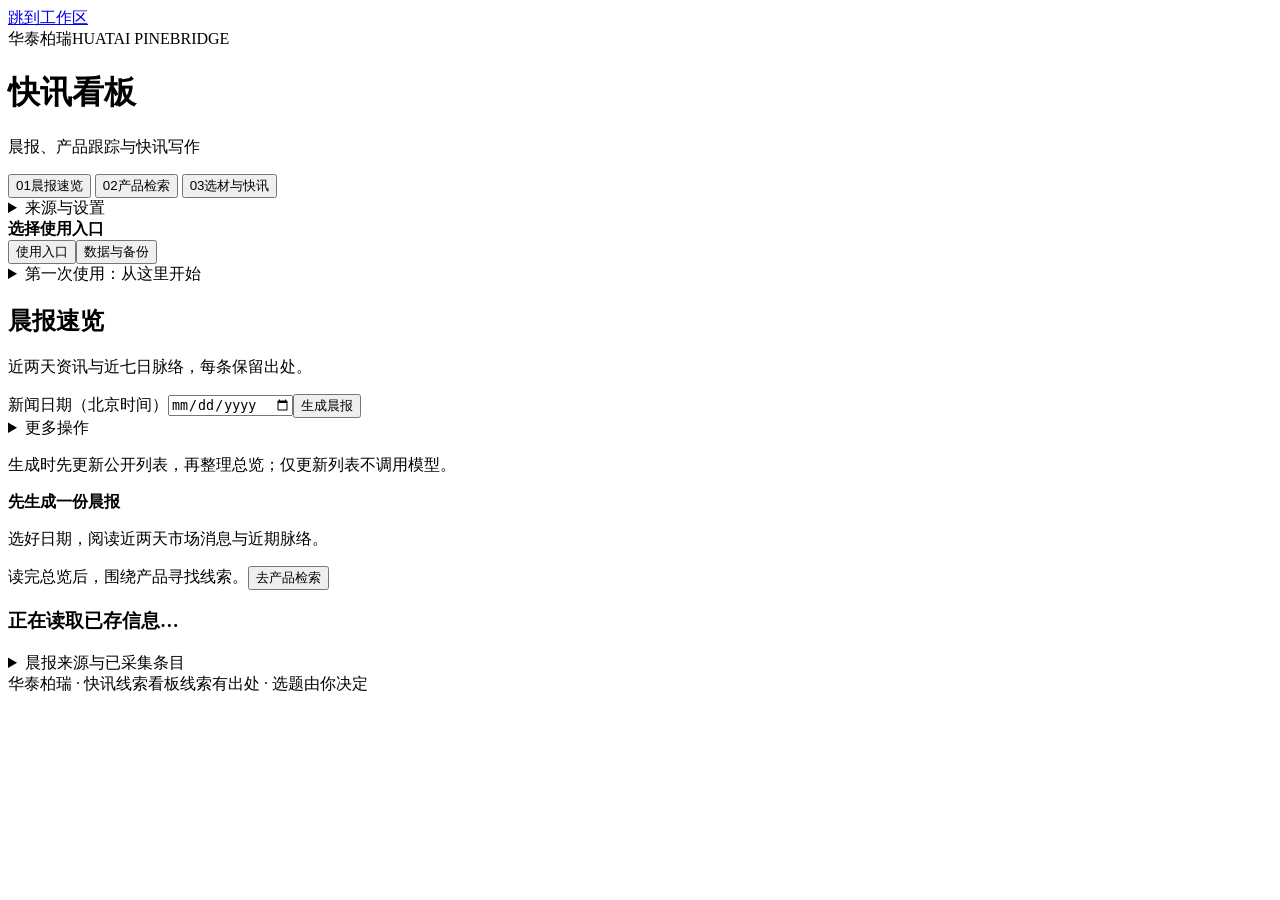
==== commit 398b044e: "Add three execution entries, portable backups and mentor workflow" ====
--- a/fastnews/static/index.html
+++ b/fastnews/static/index.html
@@ -1,9 +1,9 @@
 <!doctype html>
 <html lang="zh-CN">
-<head><meta charset="utf-8"><meta name="viewport" content="width=device-width,initial-scale=1"><title>快讯看板 · WorkBuddy</title><link rel="stylesheet" href="/style.css"><link rel="stylesheet" href="/editorial.css"><script defer src="/app.js"></script><script defer src="/reader.js"></script><script defer src="/workflow.js"></script><script defer src="/exploration.js"></script><script defer src="/writing.js"></script><script defer src="/workspace.js"></script><script defer src="/visuals.js"></script><script defer src="/workbuddy.js"></script></head>
+<head><meta charset="utf-8"><meta name="viewport" content="width=device-width,initial-scale=1"><title>华泰柏瑞 · 快讯看板</title><link rel="stylesheet" href="/style.css"><link rel="stylesheet" href="/editorial.css"><script defer src="/app.js"></script><script defer src="/reader.js"></script><script defer src="/workflow.js"></script><script defer src="/exploration.js"></script><script defer src="/writing.js"></script><script defer src="/workspace.js"></script><script defer src="/visuals.js"></script><script defer src="/workbuddy.js"></script><script defer src="/execution.js"></script><script defer src="/storage.js"></script></head>
 <body>
 <a class="skip-link" href="#main-content">跳到工作区</a>
-<header class="app-header"><div class="brand-lockup"><div class="brand-name">华泰柏瑞<span>HUATAI PINEBRIDGE</span></div><div class="brand-divider"></div><div><h1>快讯看板 · WorkBuddy</h1><p>晨报、产品跟踪与快讯写作</p></div></div><div class="header-status"><span id="mode"></span></div></header>
+<header class="app-header"><div class="brand-lockup"><div class="brand-name">华泰柏瑞<span>HUATAI PINEBRIDGE</span></div><div class="brand-divider"></div><div><h1>快讯看板</h1><p>晨报、产品跟踪与快讯写作</p></div></div><div class="header-status"><span id="mode"></span></div></header>
 <main id="main-content">
 <nav class="reader-nav" aria-label="工作板块">
  <div class="reader-links" role="tablist" aria-label="快讯工作流程">
@@ -18,8 +18,10 @@
 <details class="runtime-tools"><summary>用量、研究缺口与运行记录</summary><p>列表采集不调用模型。分类总报和产品推荐使用所选模型工具的登录与额度；具体用量以每次任务记录为准。Wind 尚未接入。</p><label><input id="public-text" type="checkbox"> 本次二轮研究读取已允许来源的公开正文（12 事件 / 20 页 / 每事件 4 页；不会自动产生事实）</label><pre id="usage">尚未运行本期研究</pre></details>
  </div></details>
 </nav>
+<section class="entry-strip" aria-label="当前使用入口"><div><strong id="entry-current">选择使用入口</strong><span id="entry-summary" class="muted"></span></div><button id="open-execution">使用入口</button><button id="open-storage">数据与备份</button></section><section id="entry-next" class="entry-next" hidden aria-live="polite"></section>
 <button id="reading-stop" hidden>停止本轮检索</button><div id="message" role="status" aria-live="polite"></div><section id="job" class="job-result hidden" aria-live="polite"></section>
 
+<details class="panel getting-started" id="getting-started"><summary>第一次使用：从这里开始</summary><div class="quick-start-grid"><div><strong>1. 选择使用入口</strong><p>WorkBuddy / Codex 先打开本项目文件夹；自接 API 在“使用入口”中填写连接。</p></div><div><strong>2. 查线索，再人工选材</strong><p>先读晨报，或直接选择产品检索。加入候选池后，勾选本次需要的材料。</p></div><div><strong>3. 生成、核对、导出</strong><p>智能体入口需在客户端说“处理看板任务”；看到结果后核对出处，再复制或下载 Word。</p></div></div><p class="muted">当前任务的下一步会显示在进度区。移交或升级前，可在“数据与备份”保存完整备份。</p></details>
 <section id="morning-workspace" class="workspace-screen" role="tabpanel" aria-labelledby="tab-morning"><section class="panel daily-panel" id="morning-panel" aria-label="按日期查看新闻">
  <div class="workspace-title"><div><h2>晨报速览</h2><p class="muted" id="digest-explainer">近两天资讯与近七日脉络，每条保留出处。</p></div></div>
  <div class="daily-controls"><label>新闻日期（北京时间）<input type="date" id="news-day"></label><button id="digest" class="primary">生成晨报</button>
@@ -70,7 +72,7 @@
  </section></div></div>
 <details class="panel archive-panel" id="archive-panel"><summary>历史稿件库 <span class="pill" id="archive-count"></span></summary>
 <p class="muted">按生成时间归档所有期次生成过的快讯初稿，不必切换期次即可直接查看、复制或下载。</p>
-<div id="archive-list"><p class="empty">正在读取…</p></div>
+<label class="archive-filter">查找历史稿件<input id="archive-search" type="search" placeholder="按标题、产品代码或日期查找"></label><div id="archive-list"><p class="empty">正在读取…</p></div>
 <pre id="archive-content" class="writing-prose" hidden></pre>
 </details>
 </section>
@@ -89,6 +91,31 @@
 <footer><span>华泰柏瑞 · 快讯线索看板</span><span>线索有出处 · 选题由你决定</span></footer>
 </main>
 <dialog id="import-dialog"><form id="import-form"><div class="section-head"><h2>添加本地材料</h2><button type="button" id="close-import">关闭</button></div><p class="muted">文件和粘贴内容保存在本机。普通文本不会自动成为事实；JSON 可提供带出处的结构化事实。</p><label>材料类型<select id="import-kind"><option value="evidence">线索 / 来源正文</option><option value="product">产品结构（JSON）</option><option value="history">历史稿件</option></select></label><label>关联当前查看事件<input type="checkbox" id="link-event"></label><label>文件<input type="file" id="file" accept=".json,.txt,.md"></label><label>或粘贴文本<textarea id="paste" rows="7"></textarea></label><label>标题<input id="import-title"></label><label>已知公开日期或时刻（可留空）<input id="import-time" placeholder="YYYY-MM-DD 或含时区的时间"></label><label>原始 URL（可留空，不会自动访问）<input id="import-url" type="url"></label><label>资料声明来源（可留空）<input id="declared-source" placeholder="例如用户导出的 Wind 文件；保留实际输入身份"></label><button class="primary" type="submit">导入本地材料</button></form></dialog>
-<dialog id="source-manager" class="source-manager"><div class="section-head"><h2>管理我的来源</h2><button id="close-sources">关闭</button></div><p class="muted">个人方案分别保存网址和启停偏好；本机新闻库与工作期次共用。</p><div class="manager-settings"><label>方案名称<input id="profile-name" maxlength="40"></label><label>模型执行工具<select id="reader-host"><option value="workbuddy">WorkBuddy · 官方账户入口</option><option value="none">暂不使用模型</option></select></label><label class="check-label"><input type="checkbox" id="reader-web">允许模型补充联网检索</label><div class="right"><button id="save-profile">保存方案设置</button><button id="new-profile">另建个人方案</button></div></div><p id="host-state" class="muted"></p><div class="right"><button id="workbuddy-login">首次连接</button><button id="workbuddy-check" class="primary">检查连接</button><button id="workbuddy-stop" hidden>停止检查</button></div><p id="workbuddy-state" class="muted"></p><details><summary>高级模型设置</summary><p class="muted">默认沿用当前账户模型。先验证其他模型与档位，再保存为写作和检索设置。</p><label>已验证方案<select id="workbuddy-verified"><option value="">当前账户默认模型</option></select></label><div class="manager-settings"><label>待验证模型 ID<input id="workbuddy-model" placeholder="留空使用默认模型"></label><label>推理档位<select id="workbuddy-effort"><option value="">账户默认</option><option>low</option><option>medium</option><option>high</option><option>xhigh</option><option>max</option></select></label><button id="workbuddy-verify-model">验证此方案</button></div></details><div id="manager-message" role="status"></div><div class="section-head"><h3>网址清单</h3><button id="add-source" class="primary">添加网址</button></div><div id="manager-sources"></div></dialog>
+<dialog id="source-manager" class="source-manager"><div class="section-head"><h2>管理我的来源</h2><button id="close-sources">关闭</button></div><p class="muted">个人方案分别保存网址和启停偏好；本机新闻库与工作期次共用。</p><div class="manager-settings"><label>方案名称<input id="profile-name" maxlength="40"></label><div class="right"><button id="save-profile">保存方案设置</button><button id="new-profile">另建个人方案</button></div></div><details id="workbuddy-legacy"><summary>旧版 WorkBuddy 命令行连接（高级）</summary><p id="host-state" class="muted"></p><div class="right"><button id="workbuddy-login">首次连接</button><button id="workbuddy-check" class="primary">检查连接</button><button id="workbuddy-stop" hidden>停止检查</button></div><p id="workbuddy-state" class="muted"></p><details><summary>高级模型设置</summary><p class="muted">默认沿用当前账户模型。先验证其他模型与档位，再保存为写作和检索设置。</p><label>已验证方案<select id="workbuddy-verified"><option value="">当前账户默认模型</option></select></label><div class="manager-settings"><label>待验证模型 ID<input id="workbuddy-model" placeholder="留空使用默认模型"></label><label>推理档位<select id="workbuddy-effort"><option value="">账户默认</option><option>low</option><option>medium</option><option>high</option><option>xhigh</option><option>max</option></select></label><button id="workbuddy-verify-model">验证此方案</button></div></details></details><div id="manager-message" role="status"></div><div class="section-head"><h3>网址清单</h3><button id="add-source" class="primary">添加网址</button></div><div id="manager-sources"></div></dialog>
 <dialog id="source-edit"><form id="source-edit-form"><div class="section-head"><h2 id="source-edit-title">添加网址</h2><button type="button" id="cancel-source">关闭</button></div><input type="hidden" id="source-id"><label>来源名称<input id="source-name" maxlength="80" required></label><label>网站 / 栏目 / RSS 地址<input id="source-url" type="url" required></label><label>读取方式<select id="source-collection"><option value="link">网站快捷入口（可供关键词检索）</option><option value="feed">公开 RSS / Atom 订阅</option><option value="builtin">原有专用采集器</option></select></label><fieldset><legend>使用板块</legend><label class="check-label"><input type="checkbox" name="section" value="morning">晨报</label><label class="check-label"><input type="checkbox" name="section" value="sector">细分领域</label></fieldset><fieldset><legend>网站分类（可多选）</legend><div id="source-categories" class="checkbox-grid"></div></fieldset><label class="check-label"><input id="source-enabled" type="checkbox" checked>启用这个来源</label><p class="muted">保留原站链接与真实接入状态。编辑原有入口不改变已经适配的采集地址；新增 RSS 将遵守站点访问限制。</p><p id="source-edit-error" role="alert"></p><button class="primary" type="submit">保存网址</button></form></dialog>
+<dialog id="execution-dialog" class="execution-dialog">
+<div class="section-head"><div><h2>使用入口</h2><p class="muted">同一份看板、选材和历史稿件，选择适合你的模型来源。</p></div><button id="close-execution">关闭</button></div>
+<label>本方案使用<select id="reader-host"><option value="workbuddy">WorkBuddy</option><option value="api">自接 API</option><option value="codex">Codex</option><option value="none">暂不使用模型</option></select></label>
+<p id="entry-instructions" class="entry-instructions"></p>
+<section id="api-config" hidden><h3>API 连接</h3><div class="api-grid">
+<label>基础地址<input id="api-base" type="url" placeholder="https://api.openai.com/v1" autocomplete="off"></label>
+<label>模型 ID<input id="api-model" placeholder="填写服务商提供的模型 ID" autocomplete="off"></label>
+<label>密钥<input id="api-key" type="password" autocomplete="new-password" placeholder="首次使用时填写"></label>
+<label>接口协议<select id="api-protocol"><option value="chat_completions">Chat Completions · 通用兼容</option><option value="responses">Responses · 可选联网工具</option></select></label></div>
+<details><summary>返回格式与单任务额度</summary><div class="api-grid"><label>JSON 返回方式<select id="api-format"><option value="json_object">JSON 对象（兼容优先）</option><option value="json_schema">严格 JSON Schema</option></select></label><label>最多请求次数<input id="api-requests" type="number" min="1" max="4" value="4"></label><label>每次输出 token 上限<input id="api-output" type="number" min="1000" max="12000" value="6000"></label></div></details>
+<label class="check-label"><input id="api-web" type="checkbox">该 Responses 服务支持 web_search 联网工具</label>
+<label class="check-label"><input id="api-authorized" type="checkbox">允许向上述服务发送本次任务材料（含选用的本地范文），并承担相应调用费用</label>
+<p class="muted">密钥由当前 Windows 账户加密保存，不随备份或发行包迁移。修改地址后需重新填写密钥；更换电脑后需重新配置。</p>
+<button id="save-api">保存 API 配置</button><p id="api-status" role="status"></p></section>
+<label class="check-label"><input type="checkbox" id="reader-web">允许模型补充联网检索</label>
+<p class="muted" id="entry-capability"></p><div class="entry-actions"><button id="save-entry" class="primary">保存入口</button><button id="check-entry">检查当前入口响应</button><button id="stop-entry" hidden>停止检查</button></div>
+<p id="entry-result" role="status" aria-live="polite"></p>
+</dialog>
+<dialog id="storage-dialog" class="execution-dialog"><div class="section-head"><h2>数据与备份</h2><button id="close-storage">关闭</button></div>
+<p>新闻资料、选材和历史稿件保存在项目文件夹里。关闭网页不会清空；移动前创建一份备份。</p>
+<p id="storage-size" class="muted"></p><div class="entry-actions"><button id="create-backup" class="primary">创建完整数据备份</button><button id="restore-browser-drafts">恢复迁移草稿</button></div><p id="storage-result" role="status"></p>
+<p class="muted">包含已存资料、人工选择、稿件、导出文件、范文模板及当前浏览器草稿。账号登录、API 密钥和运行缓存不随备份迁移。</p>
+<h3>最近的备份</h3><ul id="storage-backups"></ul>
+<details><summary>换电脑或升级版本时怎么恢复</summary><ol><li>下载数据备份，另解压一份新的看板项目。</li><li>在新项目里双击“恢复数据.cmd”，选择备份文件。</li><li>恢复完成后启动新看板，检查历史稿件和选材，再使用新项目。</li></ol><p>恢复只接受尚未启动、没有业务库的新项目，不覆盖现有数据。API 密钥需在新电脑重新填写。</p></details>
+<details><summary>文件保存在哪里</summary><pre id="storage-location" class="storage-path"></pre><p class="muted">手工复制正在运行的数据库可能遗漏最近的修改，请使用上方备份按钮。</p></details></dialog>
 </body></html>
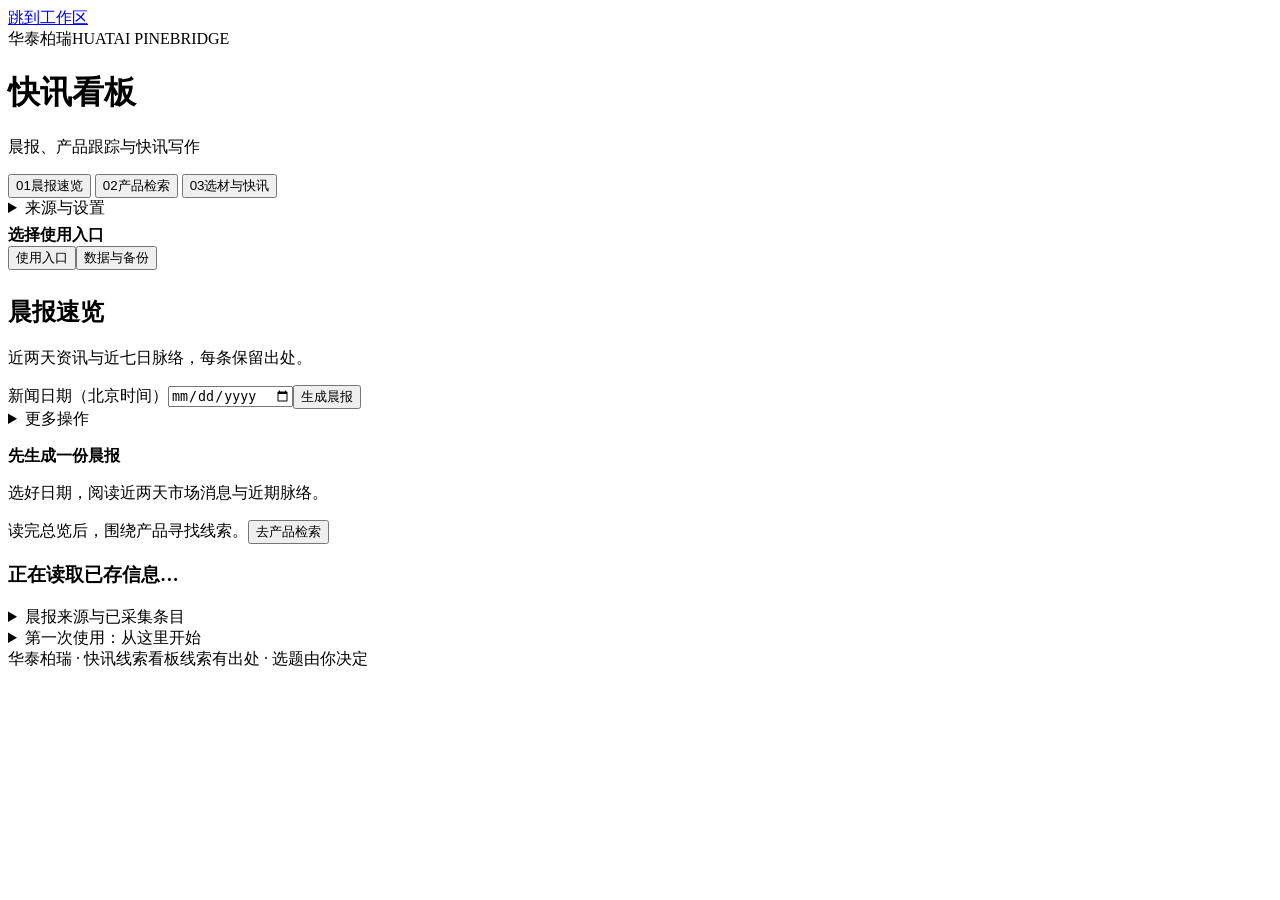
==== commit 833db1dd: "UI: 线索可视化徽标 + 结果自动刷新 + 首屏精简（仅前端）" ====
--- a/fastnews/static/index.html
+++ b/fastnews/static/index.html
@@ -1,6 +1,21 @@
 <!doctype html>
 <html lang="zh-CN">
-<head><meta charset="utf-8"><meta name="viewport" content="width=device-width,initial-scale=1"><title>华泰柏瑞 · 快讯看板</title><link rel="stylesheet" href="/style.css"><link rel="stylesheet" href="/editorial.css"><script defer src="/app.js"></script><script defer src="/reader.js"></script><script defer src="/workflow.js"></script><script defer src="/exploration.js"></script><script defer src="/writing.js"></script><script defer src="/workspace.js"></script><script defer src="/visuals.js"></script><script defer src="/workbuddy.js"></script><script defer src="/execution.js"></script><script defer src="/storage.js"></script></head>
+<head><meta charset="utf-8"><meta name="viewport" content="width=device-width,initial-scale=1"><title>华泰柏瑞 · 快讯看板</title><link rel="stylesheet" href="/style.css"><link rel="stylesheet" href="/editorial.css"><style>
+/* 【本地增强】线索可视化徽标与首屏精简（只加样式，不改业务逻辑） */
+.clue-badges{display:flex;flex-wrap:wrap;gap:6px;margin:2px 0 6px}
+.cb{display:inline-block;font-size:11.5px;line-height:1.75;padding:0 8px;border-radius:999px;border:1px solid #dde3ea;background:#f4f6f8;color:#4a5361;white-space:nowrap}
+.cb-primary{background:#eefaf2;border-color:#bfe6cf;color:#0a7d3c;font-weight:600}
+.cb-recent{background:#fdf1f2;border-color:#f3c9cd;color:#b3121a}
+.cb-bg{background:#eef2f7;border-color:#dde3ea;color:#4a5361}
+.cb-new{background:#fff8e1;border-color:#f0e0a8;color:#8a6d00}
+.cb-valid.is-ok{background:#eefaf2;border-color:#bfe6cf;color:#0a7d3c}
+.cb-valid.is-warn{background:#fff8e1;border-color:#f0e0a8;color:#8a6d00}
+.cb-valid.is-off{background:#f4f6f8;border-color:#dde3ea;color:#8a9099}
+.reading-item.is-primary{border-left:3px solid #0a7d3c}
+.reading-item.is-bg{border-left:3px solid #dde3ea}
+.entry-strip{padding-top:6px;padding-bottom:6px}
+.action-hint{display:none}
+</style><script defer src="/app.js"></script><script defer src="/reader.js"></script><script defer src="/workflow.js"></script><script defer src="/exploration.js"></script><script defer src="/writing.js"></script><script defer src="/workspace.js"></script><script defer src="/visuals.js"></script><script defer src="/workbuddy.js"></script><script defer src="/execution.js"></script><script defer src="/storage.js"></script></head>
 <body>
 <a class="skip-link" href="#main-content">跳到工作区</a>
 <header class="app-header"><div class="brand-lockup"><div class="brand-name">华泰柏瑞<span>HUATAI PINEBRIDGE</span></div><div class="brand-divider"></div><div><h1>快讯看板</h1><p>晨报、产品跟踪与快讯写作</p></div></div><div class="header-status"><span id="mode"></span></div></header>
@@ -21,7 +36,6 @@
 <section class="entry-strip" aria-label="当前使用入口"><div><strong id="entry-current">选择使用入口</strong><span id="entry-summary" class="muted"></span></div><button id="open-execution">使用入口</button><button id="open-storage">数据与备份</button></section><section id="entry-next" class="entry-next" hidden aria-live="polite"></section>
 <button id="reading-stop" hidden>停止本轮检索</button><div id="message" role="status" aria-live="polite"></div><section id="job" class="job-result hidden" aria-live="polite"></section>
 
-<details class="panel getting-started" id="getting-started"><summary>第一次使用：从这里开始</summary><div class="quick-start-grid"><div><strong>1. 选择使用入口</strong><p>WorkBuddy / Codex 先打开本项目文件夹；自接 API 在“使用入口”中填写连接。</p></div><div><strong>2. 查线索，再人工选材</strong><p>先读晨报，或直接选择产品检索。加入候选池后，勾选本次需要的材料。</p></div><div><strong>3. 生成、核对、导出</strong><p>智能体入口需在客户端说“处理看板任务”；看到结果后核对出处，再复制或下载 Word。</p></div></div><p class="muted">当前任务的下一步会显示在进度区。移交或升级前，可在“数据与备份”保存完整备份。</p></details>
 <section id="morning-workspace" class="workspace-screen" role="tabpanel" aria-labelledby="tab-morning"><section class="panel daily-panel" id="morning-panel" aria-label="按日期查看新闻">
  <div class="workspace-title"><div><h2>晨报速览</h2><p class="muted" id="digest-explainer">近两天资讯与近七日脉络，每条保留出处。</p></div></div>
  <div class="daily-controls"><label>新闻日期（北京时间）<input type="date" id="news-day"></label><button id="digest" class="primary">生成晨报</button>
@@ -88,6 +102,7 @@
 <details class="panel" id="source-panel"><summary>逐个来源查看原因与最近检查时间</summary><p class="muted">原有26个来源保留。增加网站入口不会自动变成已接通采集器；自定义 RSS / Atom 可尝试读取公开列表。</p><div id="sources" class="source-grid"></div></details>
 </section>
 
+<details class="panel getting-started" id="getting-started"><summary>第一次使用：从这里开始</summary><div class="quick-start-grid"><div><strong>1. 选择使用入口</strong><p>WorkBuddy / Codex 先打开本项目文件夹；自接 API 在“使用入口”中填写连接。</p></div><div><strong>2. 查线索，再人工选材</strong><p>先读晨报，或直接选择产品检索。加入候选池后，勾选本次需要的材料。</p></div><div><strong>3. 生成、核对、导出</strong><p>智能体入口需在客户端说“处理看板任务”；看到结果后核对出处，再复制或下载 Word。</p></div></div><p class="muted">当前任务的下一步会显示在进度区。移交或升级前，可在“数据与备份”保存完整备份。</p></details>
 <footer><span>华泰柏瑞 · 快讯线索看板</span><span>线索有出处 · 选题由你决定</span></footer>
 </main>
 <dialog id="import-dialog"><form id="import-form"><div class="section-head"><h2>添加本地材料</h2><button type="button" id="close-import">关闭</button></div><p class="muted">文件和粘贴内容保存在本机。普通文本不会自动成为事实；JSON 可提供带出处的结构化事实。</p><label>材料类型<select id="import-kind"><option value="evidence">线索 / 来源正文</option><option value="product">产品结构（JSON）</option><option value="history">历史稿件</option></select></label><label>关联当前查看事件<input type="checkbox" id="link-event"></label><label>文件<input type="file" id="file" accept=".json,.txt,.md"></label><label>或粘贴文本<textarea id="paste" rows="7"></textarea></label><label>标题<input id="import-title"></label><label>已知公开日期或时刻（可留空）<input id="import-time" placeholder="YYYY-MM-DD 或含时区的时间"></label><label>原始 URL（可留空，不会自动访问）<input id="import-url" type="url"></label><label>资料声明来源（可留空）<input id="declared-source" placeholder="例如用户导出的 Wind 文件；保留实际输入身份"></label><button class="primary" type="submit">导入本地材料</button></form></dialog>
@@ -105,7 +120,7 @@
 <details><summary>返回格式与单任务额度</summary><div class="api-grid"><label>JSON 返回方式<select id="api-format"><option value="json_object">JSON 对象（兼容优先）</option><option value="json_schema">严格 JSON Schema</option></select></label><label>最多请求次数<input id="api-requests" type="number" min="1" max="4" value="4"></label><label>每次输出 token 上限<input id="api-output" type="number" min="1000" max="12000" value="6000"></label></div></details>
 <label class="check-label"><input id="api-web" type="checkbox">该 Responses 服务支持 web_search 联网工具</label>
 <label class="check-label"><input id="api-authorized" type="checkbox">允许向上述服务发送本次任务材料（含选用的本地范文），并承担相应调用费用</label>
-<p class="muted">密钥由当前 Windows 账户加密保存，不随备份或发行包迁移。修改地址后需重新填写密钥；更换电脑后需重新配置。</p>
+<p class="muted" id="api-credential-note">密钥由当前 Windows 账户加密保存，不随备份或发行包迁移。修改地址后需重新填写密钥；更换电脑后需重新配置。</p>
 <button id="save-api">保存 API 配置</button><p id="api-status" role="status"></p></section>
 <label class="check-label"><input type="checkbox" id="reader-web">允许模型补充联网检索</label>
 <p class="muted" id="entry-capability"></p><div class="entry-actions"><button id="save-entry" class="primary">保存入口</button><button id="check-entry">检查当前入口响应</button><button id="stop-entry" hidden>停止检查</button></div>
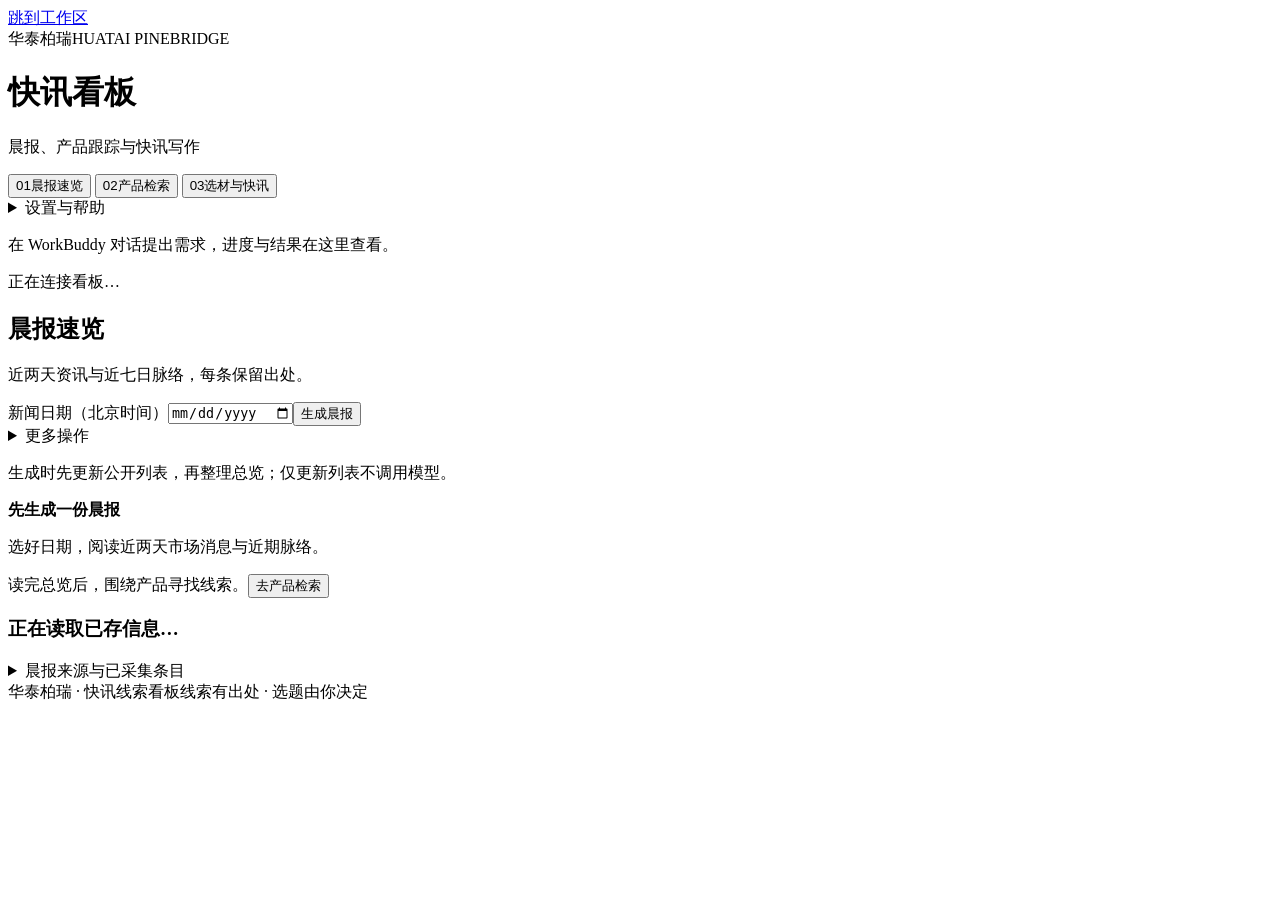
==== commit d584494a: "Connect conversation research to visible dashboard results and simplify controls" ====
--- a/fastnews/static/index.html
+++ b/fastnews/static/index.html
@@ -1,21 +1,6 @@
 <!doctype html>
 <html lang="zh-CN">
-<head><meta charset="utf-8"><meta name="viewport" content="width=device-width,initial-scale=1"><title>华泰柏瑞 · 快讯看板</title><link rel="stylesheet" href="/style.css"><link rel="stylesheet" href="/editorial.css"><style>
-/* 【本地增强】线索可视化徽标与首屏精简（只加样式，不改业务逻辑） */
-.clue-badges{display:flex;flex-wrap:wrap;gap:6px;margin:2px 0 6px}
-.cb{display:inline-block;font-size:11.5px;line-height:1.75;padding:0 8px;border-radius:999px;border:1px solid #dde3ea;background:#f4f6f8;color:#4a5361;white-space:nowrap}
-.cb-primary{background:#eefaf2;border-color:#bfe6cf;color:#0a7d3c;font-weight:600}
-.cb-recent{background:#fdf1f2;border-color:#f3c9cd;color:#b3121a}
-.cb-bg{background:#eef2f7;border-color:#dde3ea;color:#4a5361}
-.cb-new{background:#fff8e1;border-color:#f0e0a8;color:#8a6d00}
-.cb-valid.is-ok{background:#eefaf2;border-color:#bfe6cf;color:#0a7d3c}
-.cb-valid.is-warn{background:#fff8e1;border-color:#f0e0a8;color:#8a6d00}
-.cb-valid.is-off{background:#f4f6f8;border-color:#dde3ea;color:#8a9099}
-.reading-item.is-primary{border-left:3px solid #0a7d3c}
-.reading-item.is-bg{border-left:3px solid #dde3ea}
-.entry-strip{padding-top:6px;padding-bottom:6px}
-.action-hint{display:none}
-</style><script defer src="/app.js"></script><script defer src="/reader.js"></script><script defer src="/workflow.js"></script><script defer src="/exploration.js"></script><script defer src="/writing.js"></script><script defer src="/workspace.js"></script><script defer src="/visuals.js"></script><script defer src="/workbuddy.js"></script><script defer src="/execution.js"></script><script defer src="/storage.js"></script></head>
+<head><meta charset="utf-8"><meta name="viewport" content="width=device-width,initial-scale=1"><title>华泰柏瑞 · 快讯看板</title><link rel="icon" href="data:,"><link rel="stylesheet" href="/style.css"><link rel="stylesheet" href="/editorial.css"><script defer src="/app.js"></script><script defer src="/reader.js"></script><script defer src="/workflow.js"></script><script defer src="/exploration.js"></script><script defer src="/writing.js"></script><script defer src="/workspace.js"></script><script defer src="/visuals.js"></script><script defer src="/workbuddy.js"></script><script defer src="/execution.js"></script><script defer src="/storage.js"></script><script defer src="/sync.js"></script></head>
 <body>
 <a class="skip-link" href="#main-content">跳到工作区</a>
 <header class="app-header"><div class="brand-lockup"><div class="brand-name">华泰柏瑞<span>HUATAI PINEBRIDGE</span></div><div class="brand-divider"></div><div><h1>快讯看板</h1><p>晨报、产品跟踪与快讯写作</p></div></div><div class="header-status"><span id="mode"></span></div></header>
@@ -26,22 +11,26 @@
   <button id="tab-product" role="tab" aria-label="02 产品检索" aria-controls="product-workspace" aria-selected="false" data-workspace="product"><span class="step-number">02</span><span class="step-text">产品检索</span></button>
   <button id="tab-materials" role="tab" aria-label="03 选材与快讯" aria-controls="materials-workspace" aria-selected="false" data-workspace="materials"><span class="step-number">03</span><span class="step-text">选材与快讯<b id="nav-pool-count"></b></span></button>
  </div>
- <details class="workspace-menu" id="workspace-menu"><summary>来源与设置</summary><div class="menu-content">
+ <details class="workspace-menu" id="workspace-menu"><summary>设置与帮助</summary><div class="menu-content">
+ <section class="entry-strip" aria-label="当前使用入口"><div><strong id="entry-current">选择使用入口</strong><span id="entry-summary" class="muted"></span></div><button id="open-execution">使用入口</button><button id="open-storage">数据与备份</button></section><details class="getting-started" id="getting-started"><summary>怎么使用</summary><p>在当前项目对话中直接说“检索半导体设备的最新线索，保存到看板”。任务进度和结果会自动显示在本页。</p><p>也可点击看板按钮，再到客户端说“处理看板任务”。阅读结果后，由你加入候选、勾选材料并生成快讯。</p></details>
  <label>来源方案<select id="reader-profile" aria-label="来源方案"></select></label>
  <div class="menu-actions"><button id="source-workspace-link" data-workspace="sources">查看信息源</button><button id="manage-sources" aria-label="来源设置">管理方案</button></div>
  <p id="host-badge" class="muted">读取模型状态…</p>
 <details class="runtime-tools"><summary>用量、研究缺口与运行记录</summary><p>列表采集不调用模型。分类总报和产品推荐使用所选模型工具的登录与额度；具体用量以每次任务记录为准。Wind 尚未接入。</p><label><input id="public-text" type="checkbox"> 本次二轮研究读取已允许来源的公开正文（12 事件 / 20 页 / 每事件 4 页；不会自动产生事实）</label><pre id="usage">尚未运行本期研究</pre></details>
  </div></details>
 </nav>
-<section class="entry-strip" aria-label="当前使用入口"><div><strong id="entry-current">选择使用入口</strong><span id="entry-summary" class="muted"></span></div><button id="open-execution">使用入口</button><button id="open-storage">数据与备份</button></section><section id="entry-next" class="entry-next" hidden aria-live="polite"></section>
-<button id="reading-stop" hidden>停止本轮检索</button><div id="message" role="status" aria-live="polite"></div><section id="job" class="job-result hidden" aria-live="polite"></section>
+<div class="conversation-hint"><p id="conversation-hint">在 WorkBuddy 对话提出需求，进度与结果在这里查看。</p><span id="sync-status" role="status">正在连接看板…</span></div>
+<section id="task-activity" class="task-activity" aria-live="polite" hidden><div class="task-heading"><strong id="task-title"></strong><span id="task-status"></span><button id="reading-stop" hidden>停止本轮检索</button></div><ol id="task-steps" class="task-steps"></ol><p id="task-description"></p></section>
+<div id="sync-result" class="sync-result" hidden><span id="sync-result-label"></span><button id="show-synced-result">查看任务结果</button></div>
+<div id="message" role="status" aria-live="polite"></div><section id="entry-next" hidden></section>
+<details id="task-record" class="task-record" hidden><summary>任务详情</summary><section id="job" class="job-result hidden" aria-live="polite"></section></details>
 
 <section id="morning-workspace" class="workspace-screen" role="tabpanel" aria-labelledby="tab-morning"><section class="panel daily-panel" id="morning-panel" aria-label="按日期查看新闻">
  <div class="workspace-title"><div><h2>晨报速览</h2><p class="muted" id="digest-explainer">近两天资讯与近七日脉络，每条保留出处。</p></div></div>
  <div class="daily-controls"><label>新闻日期（北京时间）<input type="date" id="news-day"></label><button id="digest" class="primary">生成晨报</button>
  <details class="utility-menu"><summary>更多操作</summary><div class="menu-content"><div class="menu-actions"><button id="today">今天</button><button id="yesterday">昨天</button></div><button id="scan">仅更新新闻列表</button><button id="refresh">重读已存信息</button></div></details></div>
  <p class="muted action-hint">生成时先更新公开列表，再整理总览；仅更新列表不调用模型。</p>
- <p id="morning-progress" class="task-progress" role="status" aria-live="polite"></p>
+ <p id="morning-progress" hidden class="task-progress" role="status" aria-live="polite"></p>
  <div class="reading-overview" id="reading-overview" hidden><p id="topic-caption" class="muted"></p><div id="topic-chart"></div><button id="clear-topic" class="text-action" hidden>全部分类</button></div>
  <div id="morning-report" class="reading-report"><div class="empty"><strong>先生成一份晨报</strong><p>选好日期，阅读近两天市场消息与近期脉络。</p></div></div>
  <div class="morning-next"><span>读完总览后，围绕产品寻找线索。</span><button id="open-editor" class="text-action">去产品检索</button></div>
@@ -51,14 +40,14 @@
 </section>
 </section>
 <section id="product-workspace" class="workspace-screen" role="tabpanel" aria-labelledby="tab-product" hidden><section id="editor-panel" class="editor-panel">
-<div class="workspace-title"><div><h2>产品检索</h2><p class="muted">选择产品，寻找本次可写的线索与近期背景。</p></div><span class="muted">候选池 <span id="product-pool-count"></span></span></div>
+<div class="workspace-title"><div><h2>产品检索</h2><p class="muted">阅读检索结果，挑选你想写的材料。</p></div><span class="muted">候选池 <span id="product-pool-count"></span></span></div>
 <section class="panel research-panel" aria-label="本期设置">
  <div class="research-controls"><label>观察产品<select id="product"></select></label><div class="cutoff-display"><span>资讯截至（北京时间）</span><output id="cutoff-readable">正在读取…</output></div><button id="research" class="primary">检索该产品线索</button></div>
- <div class="research-settings"><details class="cutoff-settings"><summary>调整截点与期次</summary><div class="cutoff-actions"><button id="cutoff-now">截至现在</button><button id="cutoff-yesterday">截至昨天</button><button id="cutoff-news-day">采用晨报日期</button></div><div class="note-fields"><label>自定义新闻截点<input id="cutoff" aria-label="新闻使用截点，含时区"></label><label>本期日期<input type="date" id="day"></label></div>
+ <details class="research-options"><summary>检索设置与补充资料</summary><div class="research-settings"><details class="cutoff-settings"><summary>调整截点与期次</summary><div class="cutoff-actions"><button id="cutoff-now">截至现在</button><button id="cutoff-yesterday">截至昨天</button><button id="cutoff-news-day">采用晨报日期</button></div><div class="note-fields"><label>自定义新闻截点<input id="cutoff" aria-label="新闻使用截点，含时区"></label><label>本期日期<input type="date" id="day"></label></div>
  <details class="period-tools"><summary>历史期次与单独建期</summary><div class="period-controls"><button id="create">建立本期</button><label>已保存的期次<select id="editions"><option value="">请选择期次</option></select></label></div></details></details>
  <details class="advanced-search"><summary>检索选项与继续补搜</summary><div id="product-plan" class="search-plan"></div><label>本轮补充关键词（可选，逗号分隔）<input id="search-keywords" maxlength="410" placeholder="公开检索词，请勿填写私有资料"></label><div class="exploration-controls"><label>继续补搜的方向（可选）<input id="explore-question" maxlength="500" placeholder="例如：产业投资背景，或消息的后续进展"></label><div class="right"><button id="explore">继续探查</button><button id="explore-stop" hidden>停止本轮探查</button><span class="muted">沿用本期截点，可随时停止</span></div><p id="explore-progress" class="task-progress" role="status" aria-live="polite"></p></div></details>
- <details><summary>产品资料与历史稿导入</summary><p class="muted">产品结构与历史稿应先导入，再建立本期快照。行情截点留空表示未知。</p><label>各市场数据截点<textarea id="markets" rows="2" placeholder="每行一项 MARKET=YYYY-MM-DD@来源"></textarea></label><button id="open-import-top">导入产品资料 / 历史稿件</button></details></div>
- <p id="product-progress" class="task-progress" role="status" aria-live="polite"></p><div id="product-report" class="reading-report"><div class="empty"><strong>先选择要跟踪的产品</strong><p>开始检索后，这里会显示当前线索、近期背景及待补证材料。</p></div></div>
+ <details><summary>产品资料与历史稿导入</summary><p class="muted">产品结构与历史稿应先导入，再建立本期快照。行情截点留空表示未知。</p><label>各市场数据截点<textarea id="markets" rows="2" placeholder="每行一项 MARKET=YYYY-MM-DD@来源"></textarea></label><button id="open-import-top">导入产品资料 / 历史稿件</button></details></div></details>
+ <p id="product-progress" hidden class="task-progress" role="status" aria-live="polite"></p><div id="product-report" class="reading-report"><div class="empty"><strong>检索结果会出现在这里</strong><p>在当前项目对话中说出要跟踪的产品，或使用上方检索按钮。</p></div></div>
 </section>
 <details class="panel evidence-tools"><summary>已采集资料与原文核对（可选）</summary><p class="muted">需要逐条核对证据时使用：在左侧筛选本地资料，在右侧核对出处、导入原文、摘录事实；此处不是全网检索结果。日常可直接加入候选池并导出背景，不必完成这一步。</p><div class="workspace">
  <section class="panel candidates"><div class="section-head"><div><p class="eyebrow">01 / COMPARE</p><h2>已采集资料</h2></div></div><p id="edition-note" class="muted">选择产品和截点后，可直接检索。所有线索均由您手工选择。</p><div id="research-summary" aria-live="polite"></div><div class="filters"><select id="relevance" aria-label="产品相关性"><option value="core">产品观察线索</option><option value="background">宏观 / 行业背景</option><option value="all">全部事件池（含旧闻与未命中）</option><option value="selected">人工已选</option></select><select id="group" aria-label="时间分区"><option value="all">全部时间分区</option><option value="within_cutoff">截点内</option><option value="pending_time">时间待核实</option><option value="out_of_cutoff">截点外</option><option value="historical_evidence_incomplete">历史版本不完整</option></select><button id="open-import">补充线索</button></div><div id="events"></div></section>
@@ -102,7 +91,6 @@
 <details class="panel" id="source-panel"><summary>逐个来源查看原因与最近检查时间</summary><p class="muted">原有26个来源保留。增加网站入口不会自动变成已接通采集器；自定义 RSS / Atom 可尝试读取公开列表。</p><div id="sources" class="source-grid"></div></details>
 </section>
 
-<details class="panel getting-started" id="getting-started"><summary>第一次使用：从这里开始</summary><div class="quick-start-grid"><div><strong>1. 选择使用入口</strong><p>WorkBuddy / Codex 先打开本项目文件夹；自接 API 在“使用入口”中填写连接。</p></div><div><strong>2. 查线索，再人工选材</strong><p>先读晨报，或直接选择产品检索。加入候选池后，勾选本次需要的材料。</p></div><div><strong>3. 生成、核对、导出</strong><p>智能体入口需在客户端说“处理看板任务”；看到结果后核对出处，再复制或下载 Word。</p></div></div><p class="muted">当前任务的下一步会显示在进度区。移交或升级前，可在“数据与备份”保存完整备份。</p></details>
 <footer><span>华泰柏瑞 · 快讯线索看板</span><span>线索有出处 · 选题由你决定</span></footer>
 </main>
 <dialog id="import-dialog"><form id="import-form"><div class="section-head"><h2>添加本地材料</h2><button type="button" id="close-import">关闭</button></div><p class="muted">文件和粘贴内容保存在本机。普通文本不会自动成为事实；JSON 可提供带出处的结构化事实。</p><label>材料类型<select id="import-kind"><option value="evidence">线索 / 来源正文</option><option value="product">产品结构（JSON）</option><option value="history">历史稿件</option></select></label><label>关联当前查看事件<input type="checkbox" id="link-event"></label><label>文件<input type="file" id="file" accept=".json,.txt,.md"></label><label>或粘贴文本<textarea id="paste" rows="7"></textarea></label><label>标题<input id="import-title"></label><label>已知公开日期或时刻（可留空）<input id="import-time" placeholder="YYYY-MM-DD 或含时区的时间"></label><label>原始 URL（可留空，不会自动访问）<input id="import-url" type="url"></label><label>资料声明来源（可留空）<input id="declared-source" placeholder="例如用户导出的 Wind 文件；保留实际输入身份"></label><button class="primary" type="submit">导入本地材料</button></form></dialog>
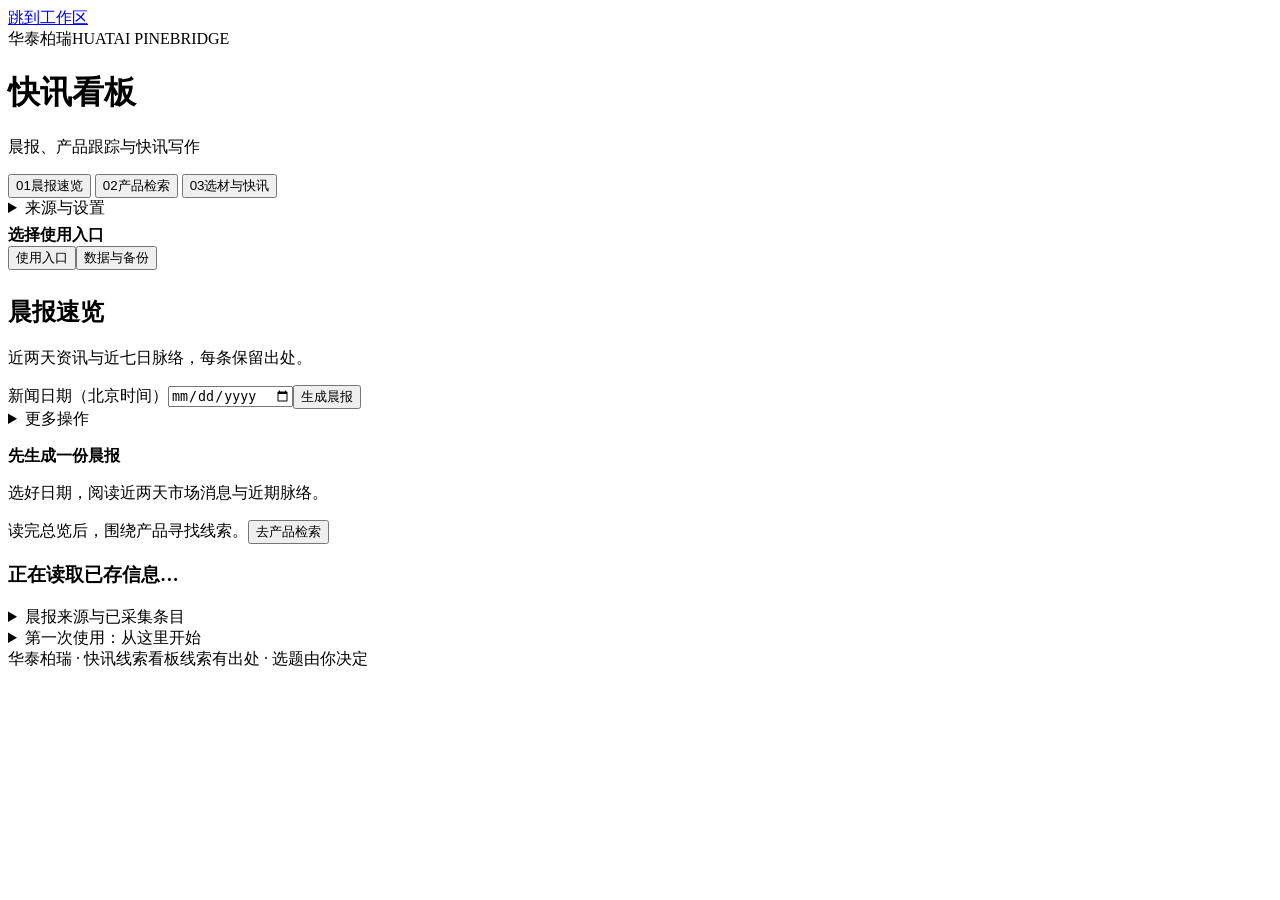
==== commit 1c564d12: "体验：打开即见资讯截点最新的期次，刷新保留当前步骤页，截点与期次改用易读中文显示 - 初始载入改为按资讯截点(news_cutoff)最新的期次，不再按创建时间或浏览器记忆，避免停在旧期次看不到最新结" ====
--- a/fastnews/static/index.html
+++ b/fastnews/static/index.html
@@ -1,6 +1,21 @@
 <!doctype html>
 <html lang="zh-CN">
-<head><meta charset="utf-8"><meta name="viewport" content="width=device-width,initial-scale=1"><title>华泰柏瑞 · 快讯看板</title><link rel="icon" href="data:,"><link rel="stylesheet" href="/style.css"><link rel="stylesheet" href="/editorial.css"><script defer src="/app.js"></script><script defer src="/reader.js"></script><script defer src="/workflow.js"></script><script defer src="/exploration.js"></script><script defer src="/writing.js"></script><script defer src="/workspace.js"></script><script defer src="/visuals.js"></script><script defer src="/workbuddy.js"></script><script defer src="/execution.js"></script><script defer src="/storage.js"></script><script defer src="/sync.js"></script></head>
+<head><meta charset="utf-8"><meta name="viewport" content="width=device-width,initial-scale=1"><title>华泰柏瑞 · 快讯看板</title><link rel="stylesheet" href="/style.css"><link rel="stylesheet" href="/editorial.css"><style>
+/* 【本地增强】线索可视化徽标与首屏精简（只加样式，不改业务逻辑） */
+.clue-badges{display:flex;flex-wrap:wrap;gap:6px;margin:2px 0 6px}
+.cb{display:inline-block;font-size:11.5px;line-height:1.75;padding:0 8px;border-radius:999px;border:1px solid #dde3ea;background:#f4f6f8;color:#4a5361;white-space:nowrap}
+.cb-primary{background:#eefaf2;border-color:#bfe6cf;color:#0a7d3c;font-weight:600}
+.cb-recent{background:#fdf1f2;border-color:#f3c9cd;color:#b3121a}
+.cb-bg{background:#eef2f7;border-color:#dde3ea;color:#4a5361}
+.cb-new{background:#fff8e1;border-color:#f0e0a8;color:#8a6d00}
+.cb-valid.is-ok{background:#eefaf2;border-color:#bfe6cf;color:#0a7d3c}
+.cb-valid.is-warn{background:#fff8e1;border-color:#f0e0a8;color:#8a6d00}
+.cb-valid.is-off{background:#f4f6f8;border-color:#dde3ea;color:#8a9099}
+.reading-item.is-primary{border-left:3px solid #0a7d3c}
+.reading-item.is-bg{border-left:3px solid #dde3ea}
+.entry-strip{padding-top:6px;padding-bottom:6px}
+.action-hint{display:none}
+</style><script defer src="/app.js"></script><script defer src="/reader.js"></script><script defer src="/workflow.js"></script><script defer src="/exploration.js"></script><script defer src="/writing.js"></script><script defer src="/workspace.js"></script><script defer src="/visuals.js"></script><script defer src="/workbuddy.js"></script><script defer src="/execution.js"></script><script defer src="/storage.js"></script></head>
 <body>
 <a class="skip-link" href="#main-content">跳到工作区</a>
 <header class="app-header"><div class="brand-lockup"><div class="brand-name">华泰柏瑞<span>HUATAI PINEBRIDGE</span></div><div class="brand-divider"></div><div><h1>快讯看板</h1><p>晨报、产品跟踪与快讯写作</p></div></div><div class="header-status"><span id="mode"></span></div></header>
@@ -11,26 +26,22 @@
   <button id="tab-product" role="tab" aria-label="02 产品检索" aria-controls="product-workspace" aria-selected="false" data-workspace="product"><span class="step-number">02</span><span class="step-text">产品检索</span></button>
   <button id="tab-materials" role="tab" aria-label="03 选材与快讯" aria-controls="materials-workspace" aria-selected="false" data-workspace="materials"><span class="step-number">03</span><span class="step-text">选材与快讯<b id="nav-pool-count"></b></span></button>
  </div>
- <details class="workspace-menu" id="workspace-menu"><summary>设置与帮助</summary><div class="menu-content">
- <section class="entry-strip" aria-label="当前使用入口"><div><strong id="entry-current">选择使用入口</strong><span id="entry-summary" class="muted"></span></div><button id="open-execution">使用入口</button><button id="open-storage">数据与备份</button></section><details class="getting-started" id="getting-started"><summary>怎么使用</summary><p>在当前项目对话中直接说“检索半导体设备的最新线索，保存到看板”。任务进度和结果会自动显示在本页。</p><p>也可点击看板按钮，再到客户端说“处理看板任务”。阅读结果后，由你加入候选、勾选材料并生成快讯。</p></details>
+ <details class="workspace-menu" id="workspace-menu"><summary>来源与设置</summary><div class="menu-content">
  <label>来源方案<select id="reader-profile" aria-label="来源方案"></select></label>
  <div class="menu-actions"><button id="source-workspace-link" data-workspace="sources">查看信息源</button><button id="manage-sources" aria-label="来源设置">管理方案</button></div>
  <p id="host-badge" class="muted">读取模型状态…</p>
 <details class="runtime-tools"><summary>用量、研究缺口与运行记录</summary><p>列表采集不调用模型。分类总报和产品推荐使用所选模型工具的登录与额度；具体用量以每次任务记录为准。Wind 尚未接入。</p><label><input id="public-text" type="checkbox"> 本次二轮研究读取已允许来源的公开正文（12 事件 / 20 页 / 每事件 4 页；不会自动产生事实）</label><pre id="usage">尚未运行本期研究</pre></details>
  </div></details>
 </nav>
-<div class="conversation-hint"><p id="conversation-hint">在 WorkBuddy 对话提出需求，进度与结果在这里查看。</p><span id="sync-status" role="status">正在连接看板…</span></div>
-<section id="task-activity" class="task-activity" aria-live="polite" hidden><div class="task-heading"><strong id="task-title"></strong><span id="task-status"></span><button id="reading-stop" hidden>停止本轮检索</button></div><ol id="task-steps" class="task-steps"></ol><p id="task-description"></p></section>
-<div id="sync-result" class="sync-result" hidden><span id="sync-result-label"></span><button id="show-synced-result">查看任务结果</button></div>
-<div id="message" role="status" aria-live="polite"></div><section id="entry-next" hidden></section>
-<details id="task-record" class="task-record" hidden><summary>任务详情</summary><section id="job" class="job-result hidden" aria-live="polite"></section></details>
+<section class="entry-strip" aria-label="当前使用入口"><div><strong id="entry-current">选择使用入口</strong><span id="entry-summary" class="muted"></span></div><button id="open-execution">使用入口</button><button id="open-storage">数据与备份</button></section><section id="entry-next" class="entry-next" hidden aria-live="polite"></section>
+<button id="reading-stop" hidden>停止本轮检索</button><div id="message" role="status" aria-live="polite"></div><section id="job" class="job-result hidden" aria-live="polite"></section>
 
 <section id="morning-workspace" class="workspace-screen" role="tabpanel" aria-labelledby="tab-morning"><section class="panel daily-panel" id="morning-panel" aria-label="按日期查看新闻">
  <div class="workspace-title"><div><h2>晨报速览</h2><p class="muted" id="digest-explainer">近两天资讯与近七日脉络，每条保留出处。</p></div></div>
  <div class="daily-controls"><label>新闻日期（北京时间）<input type="date" id="news-day"></label><button id="digest" class="primary">生成晨报</button>
  <details class="utility-menu"><summary>更多操作</summary><div class="menu-content"><div class="menu-actions"><button id="today">今天</button><button id="yesterday">昨天</button></div><button id="scan">仅更新新闻列表</button><button id="refresh">重读已存信息</button></div></details></div>
  <p class="muted action-hint">生成时先更新公开列表，再整理总览；仅更新列表不调用模型。</p>
- <p id="morning-progress" hidden class="task-progress" role="status" aria-live="polite"></p>
+ <p id="morning-progress" class="task-progress" role="status" aria-live="polite"></p>
  <div class="reading-overview" id="reading-overview" hidden><p id="topic-caption" class="muted"></p><div id="topic-chart"></div><button id="clear-topic" class="text-action" hidden>全部分类</button></div>
  <div id="morning-report" class="reading-report"><div class="empty"><strong>先生成一份晨报</strong><p>选好日期，阅读近两天市场消息与近期脉络。</p></div></div>
  <div class="morning-next"><span>读完总览后，围绕产品寻找线索。</span><button id="open-editor" class="text-action">去产品检索</button></div>
@@ -40,14 +51,14 @@
 </section>
 </section>
 <section id="product-workspace" class="workspace-screen" role="tabpanel" aria-labelledby="tab-product" hidden><section id="editor-panel" class="editor-panel">
-<div class="workspace-title"><div><h2>产品检索</h2><p class="muted">阅读检索结果，挑选你想写的材料。</p></div><span class="muted">候选池 <span id="product-pool-count"></span></span></div>
+<div class="workspace-title"><div><h2>产品检索</h2><p class="muted">选择产品，寻找本次可写的线索与近期背景。</p></div><span class="muted">候选池 <span id="product-pool-count"></span></span></div>
 <section class="panel research-panel" aria-label="本期设置">
  <div class="research-controls"><label>观察产品<select id="product"></select></label><div class="cutoff-display"><span>资讯截至（北京时间）</span><output id="cutoff-readable">正在读取…</output></div><button id="research" class="primary">检索该产品线索</button></div>
- <details class="research-options"><summary>检索设置与补充资料</summary><div class="research-settings"><details class="cutoff-settings"><summary>调整截点与期次</summary><div class="cutoff-actions"><button id="cutoff-now">截至现在</button><button id="cutoff-yesterday">截至昨天</button><button id="cutoff-news-day">采用晨报日期</button></div><div class="note-fields"><label>自定义新闻截点<input id="cutoff" aria-label="新闻使用截点，含时区"></label><label>本期日期<input type="date" id="day"></label></div>
+ <div class="research-settings"><details class="cutoff-settings"><summary>调整截点与期次</summary><div class="cutoff-actions"><button id="cutoff-now">截至现在</button><button id="cutoff-yesterday">截至昨天</button><button id="cutoff-news-day">采用晨报日期</button></div><div class="note-fields"><div><label>自定义新闻截点<input id="cutoff" aria-label="新闻使用截点，含时区"></label><p class="muted" id="cutoff-readable">即 北京时间 ——（尚未设置）</p></div><label>本期日期<input type="date" id="day"></label></div>
  <details class="period-tools"><summary>历史期次与单独建期</summary><div class="period-controls"><button id="create">建立本期</button><label>已保存的期次<select id="editions"><option value="">请选择期次</option></select></label></div></details></details>
  <details class="advanced-search"><summary>检索选项与继续补搜</summary><div id="product-plan" class="search-plan"></div><label>本轮补充关键词（可选，逗号分隔）<input id="search-keywords" maxlength="410" placeholder="公开检索词，请勿填写私有资料"></label><div class="exploration-controls"><label>继续补搜的方向（可选）<input id="explore-question" maxlength="500" placeholder="例如：产业投资背景，或消息的后续进展"></label><div class="right"><button id="explore">继续探查</button><button id="explore-stop" hidden>停止本轮探查</button><span class="muted">沿用本期截点，可随时停止</span></div><p id="explore-progress" class="task-progress" role="status" aria-live="polite"></p></div></details>
- <details><summary>产品资料与历史稿导入</summary><p class="muted">产品结构与历史稿应先导入，再建立本期快照。行情截点留空表示未知。</p><label>各市场数据截点<textarea id="markets" rows="2" placeholder="每行一项 MARKET=YYYY-MM-DD@来源"></textarea></label><button id="open-import-top">导入产品资料 / 历史稿件</button></details></div></details>
- <p id="product-progress" hidden class="task-progress" role="status" aria-live="polite"></p><div id="product-report" class="reading-report"><div class="empty"><strong>检索结果会出现在这里</strong><p>在当前项目对话中说出要跟踪的产品，或使用上方检索按钮。</p></div></div>
+ <details><summary>产品资料与历史稿导入</summary><p class="muted">产品结构与历史稿应先导入，再建立本期快照。行情截点留空表示未知。</p><label>各市场数据截点<textarea id="markets" rows="2" placeholder="每行一项 MARKET=YYYY-MM-DD@来源"></textarea></label><button id="open-import-top">导入产品资料 / 历史稿件</button></details></div>
+ <p id="product-progress" class="task-progress" role="status" aria-live="polite"></p><div id="product-report" class="reading-report"><div class="empty"><strong>先选择要跟踪的产品</strong><p>开始检索后，这里会显示当前线索、近期背景及待补证材料。</p></div></div>
 </section>
 <details class="panel evidence-tools"><summary>已采集资料与原文核对（可选）</summary><p class="muted">需要逐条核对证据时使用：在左侧筛选本地资料，在右侧核对出处、导入原文、摘录事实；此处不是全网检索结果。日常可直接加入候选池并导出背景，不必完成这一步。</p><div class="workspace">
  <section class="panel candidates"><div class="section-head"><div><p class="eyebrow">01 / COMPARE</p><h2>已采集资料</h2></div></div><p id="edition-note" class="muted">选择产品和截点后，可直接检索。所有线索均由您手工选择。</p><div id="research-summary" aria-live="polite"></div><div class="filters"><select id="relevance" aria-label="产品相关性"><option value="core">产品观察线索</option><option value="background">宏观 / 行业背景</option><option value="all">全部事件池（含旧闻与未命中）</option><option value="selected">人工已选</option></select><select id="group" aria-label="时间分区"><option value="all">全部时间分区</option><option value="within_cutoff">截点内</option><option value="pending_time">时间待核实</option><option value="out_of_cutoff">截点外</option><option value="historical_evidence_incomplete">历史版本不完整</option></select><button id="open-import">补充线索</button></div><div id="events"></div></section>
@@ -91,6 +102,7 @@
 <details class="panel" id="source-panel"><summary>逐个来源查看原因与最近检查时间</summary><p class="muted">原有26个来源保留。增加网站入口不会自动变成已接通采集器；自定义 RSS / Atom 可尝试读取公开列表。</p><div id="sources" class="source-grid"></div></details>
 </section>
 
+<details class="panel getting-started" id="getting-started"><summary>第一次使用：从这里开始</summary><div class="quick-start-grid"><div><strong>1. 选择使用入口</strong><p>WorkBuddy / Codex 先打开本项目文件夹；自接 API 在“使用入口”中填写连接。</p></div><div><strong>2. 查线索，再人工选材</strong><p>先读晨报，或直接选择产品检索。加入候选池后，勾选本次需要的材料。</p></div><div><strong>3. 生成、核对、导出</strong><p>智能体入口需在客户端说“处理看板任务”；看到结果后核对出处，再复制或下载 Word。</p></div></div><p class="muted">当前任务的下一步会显示在进度区。移交或升级前，可在“数据与备份”保存完整备份。</p></details>
 <footer><span>华泰柏瑞 · 快讯线索看板</span><span>线索有出处 · 选题由你决定</span></footer>
 </main>
 <dialog id="import-dialog"><form id="import-form"><div class="section-head"><h2>添加本地材料</h2><button type="button" id="close-import">关闭</button></div><p class="muted">文件和粘贴内容保存在本机。普通文本不会自动成为事实；JSON 可提供带出处的结构化事实。</p><label>材料类型<select id="import-kind"><option value="evidence">线索 / 来源正文</option><option value="product">产品结构（JSON）</option><option value="history">历史稿件</option></select></label><label>关联当前查看事件<input type="checkbox" id="link-event"></label><label>文件<input type="file" id="file" accept=".json,.txt,.md"></label><label>或粘贴文本<textarea id="paste" rows="7"></textarea></label><label>标题<input id="import-title"></label><label>已知公开日期或时刻（可留空）<input id="import-time" placeholder="YYYY-MM-DD 或含时区的时间"></label><label>原始 URL（可留空，不会自动访问）<input id="import-url" type="url"></label><label>资料声明来源（可留空）<input id="declared-source" placeholder="例如用户导出的 Wind 文件；保留实际输入身份"></label><button class="primary" type="submit">导入本地材料</button></form></dialog>
